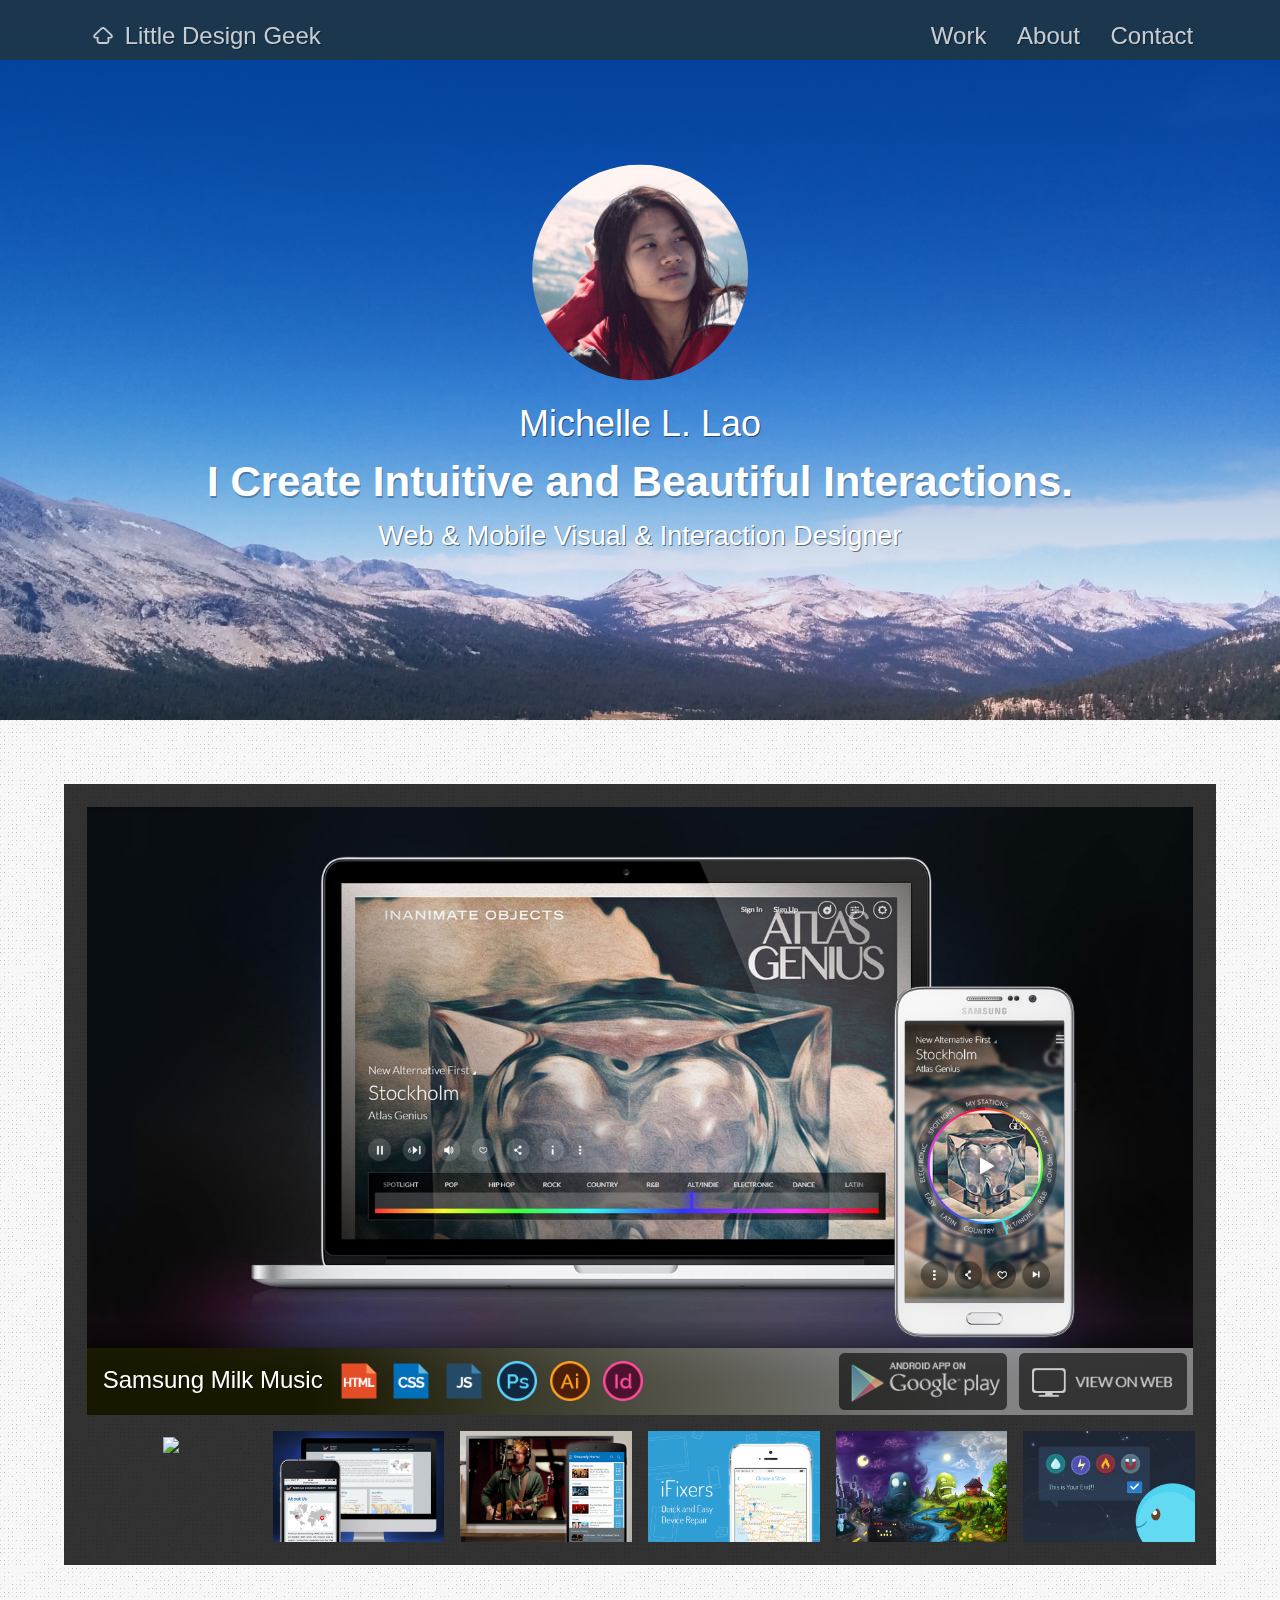
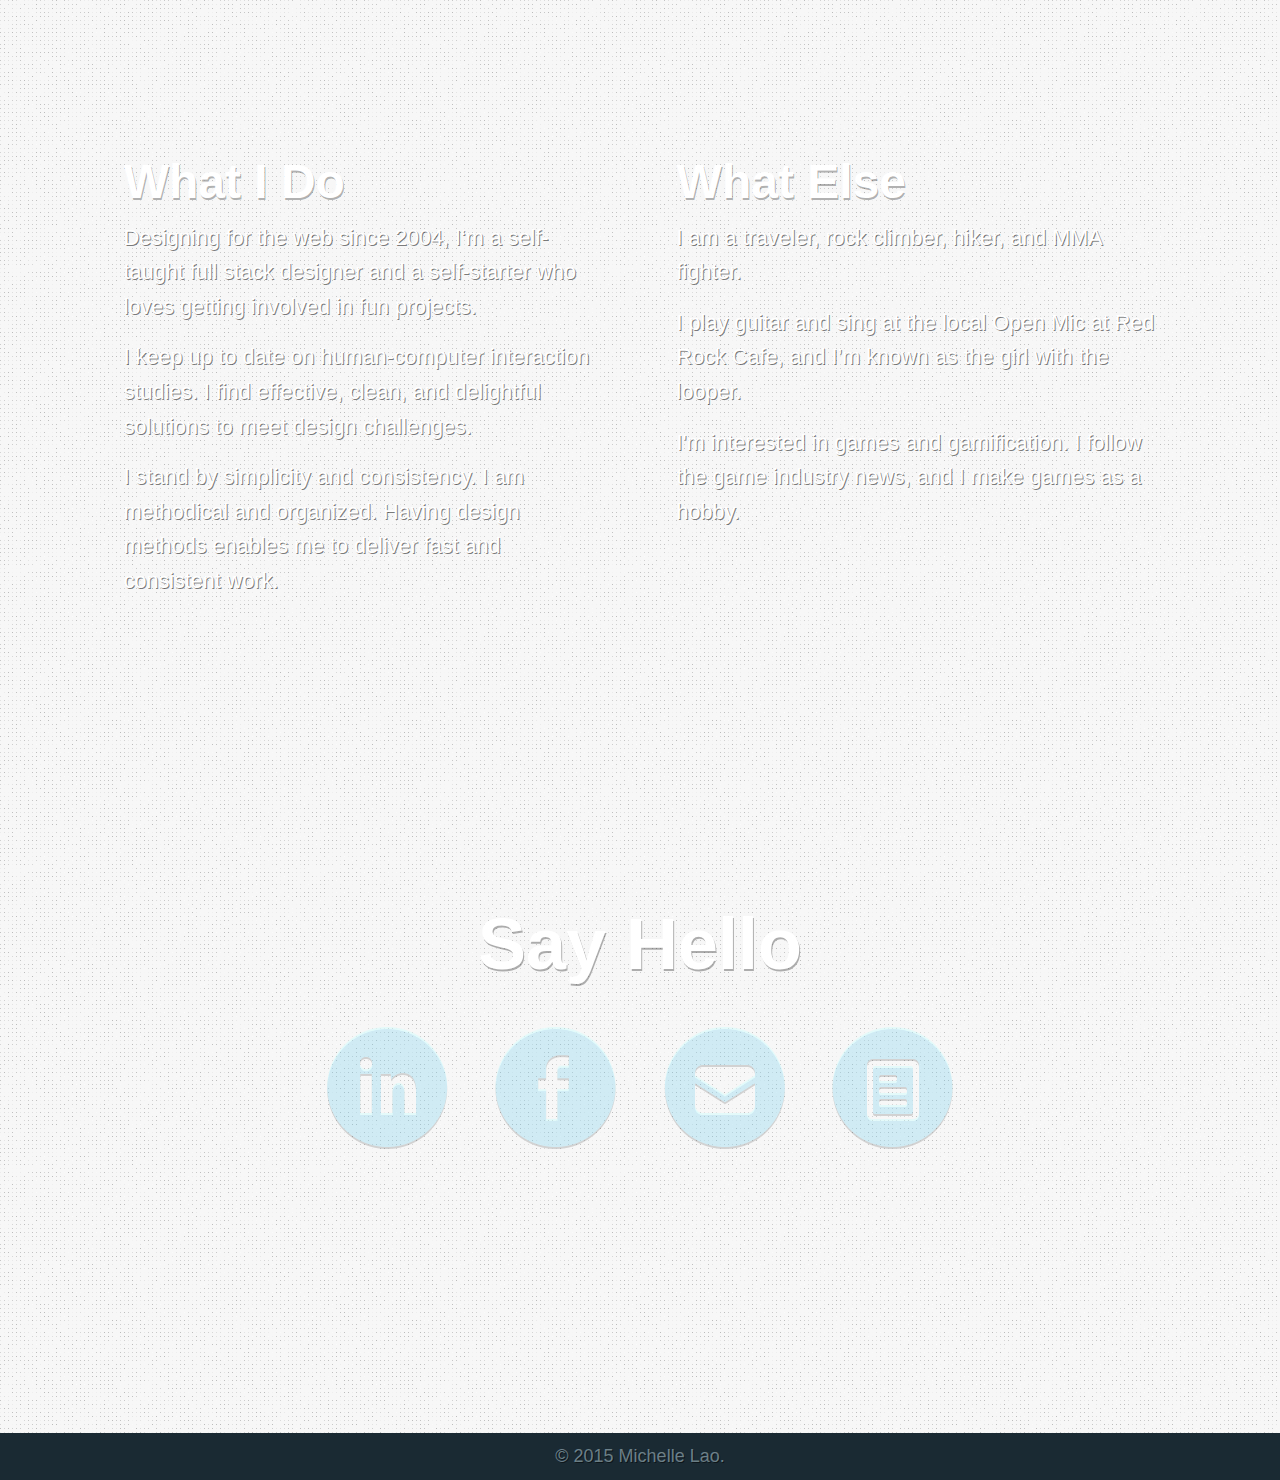
==== index.html @ 1f981786 "Upload local files" ====
<!DOCTYPE html>
<html lang="en">

<head>
	<meta charset="utf-8" />
	<meta name="viewport" content="width=device-width, initial-scale=1.0" />

	<link rel="shortcut icon" href="ml-fav.ico" type="image/x-icon" />
    <title>Little Design Geek - Michelle's Portfolio</title>

    <!-- Fonts -->
	<link href='http://fonts.googleapis.com/css?family=Oxygen:300,700' rel='stylesheet' type='text/css'>
	<link href='http://fonts.googleapis.com/css?family=Lobster+Two:400' rel='stylesheet' type='text/css'>

    <!-- Style Sheet  -->
	<link rel="stylesheet" href="css/foundation.css" type="text/css" />
	<link rel="stylesheet" href="css/textslide.css" type="text/css" />
	<link rel="stylesheet" href="css/responsiveslides.css" type="text/css" />
	<link rel="stylesheet" href="css/main.css" type="text/css" />


    <!-- JavaScript -->
	<script src="http://ajax.googleapis.com/ajax/libs/jquery/1.10.2/jquery.min.js"></script>
	<script type="text/javascript" src="js/script.js"></script>
	<script language="JavaScript" src="js/foundation.min.js" type="text/javascript"></script>
	<script src="js/responsiveslides.min.js"></script>
    <script>
        $(function() {
            $(".rslides").responsiveSlides({
            	manualControls: '#slideshow-pager',
            	speed: 300,
            	timeout: 4500,
            	nav: false,
            	pause: true,
            	pauseControls: true,
            });
        });
    </script>
</head>

<body>

<!-- Nav -->
<div id="nav" class="hide-for-small-only">
	<div class="wrapper">
		<div id="home">
			<a href="#cover"><img class="top" src="img/icons/top.png" />Little Design Geek</a>
		</div>
		<div id="anchors">
			<a href="#work">Work</a>
			<a href="#about">About</a>
			<a href="#contact">Contact</a>
		</div>
	</div>
</div>

<!-- Small Nav -->
<div id="small-nav" class="show-for-small-only">
	<a href="#cover"><img class="top show-for-small-only" style="display:none;" src="img/icons/top.png" /></a>
	<a href="#work">Work</a>
	<a href="#about">About</a>
	<a href="#contact">Contact</a>

</div>

<!-- Cover -->
<div id="cover" class="three-quarter-height small-12">
	<div class="center-content">
		<img id="profile" src="img/photo/profile.jpg" />
		<h3>Michelle L. Lao</h3>
		<!-- sliding Headline -->
		<section class="cd-intro">
			<h1 class="cd-headline slide">
				<span class="cd-words-wrapper">
					<b class="is-visible">I Create Intuitive and Beautiful Interactions.</b>
					<b>I Find Delightful Solution to Design Problems.</b>
					<b>I Design and Build Web & Mobile Interfaces.</b>
				</span>
			</h1>
		</section>
		<h5>Web & Mobile <span class="semi-bold">Visual & Interaction Designer</span></h5>
	</div>
</div>


<!-- Work -->
<div id="work" class="wrapper">
	<br class="show-for-small-only" />
	<br class="show-for-small-only" />
	<div id="slideshow">
		<ul class="rslides">
			<li>
	        	<img src="img/work/samsung-full.jpg" alt="Samsung Milk Music">
	        	<div class="caption">
			        	<h4>Samsung Milk Music</h4>
			        	<img class="skill" src="img/icons/html.png" />
			        	<img class="skill" src="img/icons/css.png" />
			        	<img class="skill" src="img/icons/js.png" />
			        	<img class="skill" src="img/icons/ps.png" />
			        	<img class="skill" src="img/icons/ai.png" />
			        	<img class="skill" src="img/icons/id.png" />
		        	<a class="hide-for-small-only" href="http://milk.samsung.com/" target="_blank"><img class="btn able" src="img/icons/btn-web.png" /></a>
		        	<a href="https://play.google.com/store/apps/details?id=com.samsung.mdl.radio&hl=en" target="_blank"><img class="btn able" src="img/icons/btn-gplay-avail.png" /></a>
	        	</div>
	        </li>
	        <li>
	        	<img src="img/work/abg-full.jpg" alt="American Business Group">
	        	<div class="caption">
		        	<h4>American Business Group</h4>
		        	<img class="skill" src="img/icons/html.png" />
		        	<img class="skill" src="img/icons/css.png" />
		        	<img class="skill" src="img/icons/js.png" />
		        	<img class="skill" src="img/icons/ps.png" />
		        	<a href="http://americanbg.com/" target="_blank"><img class="btn able" src="img/icons/btn-web.png" /></a>
	        	</div>
	        </li>
	        <li>
	        	<img src="img/work/streamly-full.jpg" alt="Streamly Android App">
	        	<div class="caption">
		        	<h4>Streamly Android App</h4>
		        	<img class="skill" src="img/icons/ps.png" />
		        	<img class="skill" src="img/icons/ai.png" />
		        	<img class="btn" src="img/icons/btn-gplay-coming.png" />
	        	</div>
	        </li>
	        <li>
	        	<img src="img/work/ifixers-full.jpg" alt="iFixers iOS App">
	        	<div class="caption">
		        	<h4>iFixers iOS App</h4>
		        	<img class="skill" src="img/icons/ps.png" />
		        	<img class="skill" src="img/icons/ai.png" />
		        	<img class="btn" src="img/icons/btn-appstore.png" />
	        	</div>
	        </li>
	        <li>
	        	<img src="img/work/landscape-full.jpg" alt="Landscape Painting">
	        	<div class="caption">
		        	<h4>Landscape Painting - Day and Night</h4>
		        	<img class="skill" src="img/icons/ps.png" />
	        	</div>
	        </li>
	        <li>
	        	<img src="img/work/planet-full.jpg" alt="Planet Wars">
	        	<div class="caption">
		        	<h4>Planet Wars</h4>
		        	<img class="skill" src="img/icons/ps.png" />
	        	</div>
	        </li>
	    </ul>

	    <ul id="slideshow-pager" class="small-block-grid-3 medium-block-grid-3 large-block-grid-6 medium-centered">
	    	<li><a href="#"><img class="tile" src="img/work/samsung.jpg"/></a></li>
	    	<li><a href="#"><img class="tile" src="img/work/abg.jpg"/></a></li>
	    	<li><a href="#"><img class="tile" src="img/work/streamly.jpg"/></a></li>
	    	<li><a href="#"><img class="tile" src="img/work/ifixers.jpg"/></a></li>
	    	<li><a href="#"><img class="tile" src="img/work/landscape.jpg"/></a></li>
	    	<li><a href="#"><img class="tile" src="img/work/planet.jpg"/></a></li>
	    </ul>
	    <div class="clearfix"></div>
	</div>
	<br>

</div>


<!-- About -->
<div id="about">
	<div class="wrapper">
		<br class="show-for-small-only" />
		<div class="medium-6 large-6 column">
			<h2>What I Do</h2>
			<p>Designing for the web since 2004, I‘m a self-taught full stack designer and a self-starter who loves getting involved in fun projects. 
			</p>
			<p>I keep up to date on human-computer interaction studies. I find effective, clean, and delightful solutions to meet design challenges.
			</p>
			<p>I stand by simplicity and consistency. I am methodical and organized. Having design methods enables me to deliver fast and consistent work.
			</p>
			<br />
		</div>
		<div class="medium-6 large-6 column">
			<h2>What Else</h2>
			<p>I am a traveler, rock climber, hiker, and MMA fighter.
			</p>
			<p>I play guitar and sing at the local Open Mic at Red Rock Cafe, and I’m known as the girl with the looper.
			</p>
			<p>I'm interested in games and gamification. I follow the game industry news, and I make games as a hobby.
			</p>
		</div>
	</div>
</div>


<!-- Contact -->
<div id="contact">
	<div id="contact-content" class="wrapper large-8 column large-centered">
		<h2>Say Hello</h2>
		<p id="myemail">michellellao.ai@gmail.com</p>
		<ul class="small-block-grid-4 medium-block-grid-4 large-block-grid-4">
			<li><a href="https://www.linkedin.com/in/michellellao" target="_blank"><img src="img/icons/btn-linkedin.png" /></a></li>
			<li><a href="https://www.facebook.com/mllao" target="_blank"><img src="img/icons/btn-facebook.png" /></a></li>
			<li><a id="email" href="#contact"><img src="img/icons/btn-email.png" /></a></li>
			<li><a href="MichelleLao_Resume.pdf" target="_blank"><img src="img/icons/btn-resume.png" /></a></li>
		</ul>	
	</div>
	<div class="clearfix"></div>
</div>

<!-- Copyright -->
<div id="copyright">
	<p>© 2015 Michelle Lao.</p>
</div>

<script src="js/textslide.js"></script>
<script src="js/flowtype.js"></script>

<script>
	$('body').flowtype({
		minimum   : 500,
		maximum   : 1600,
		minFont   : 14,
		maxFont   : 24,
		fontRatio : 45
	});
</script>

</body>
</html>
---- css/textslide.css ----
@charset "utf-8";
/* CSS Document */

.cd-words-wrapper {
  display: inline-block;
  position: relative;
  text-align: center;
}
.cd-words-wrapper b {
  display: inline-block;
  position: absolute;
  white-space: nowrap;
  left: 0;
  top: 0;
}
.cd-words-wrapper b.is-visible {
  position: relative;
}
.no-js .cd-words-wrapper b {
  opacity: 0;
}
.no-js .cd-words-wrapper b.is-visible {
  opacity: 1;
}

/* xslide  */
.cd-headline.slide span {
  display: inline-block;
  padding: .2em 0;
}
.cd-headline.slide .cd-words-wrapper {
  overflow: hidden;
  vertical-align: top;
}
.cd-headline.slide b {
  opacity: 0;
  top: .2em;
}
.cd-headline.slide b.is-visible {
  top: 0;
  opacity: 1;
  -webkit-animation: slide-in 0.4s;
  -moz-animation: slide-in 0.4s;
  animation: slide-in 0.4s;
}
.cd-headline.slide b.is-hidden {
  -webkit-animation: slide-out 0.4s;
  -moz-animation: slide-out 0.4s;
  animation: slide-out 0.4s;
  text-align: center;
}

@-webkit-keyframes slide-in {
  0% {
    opacity: 0;
    -webkit-transform: translateY(-100%);
  }
  60% {
    opacity: 1;
    -webkit-transform: translateY(20%);
  }
  100% {
    opacity: 1;
    -webkit-transform: translateY(0);
  }
}
@-moz-keyframes slide-in {
  0% {
    opacity: 0;
    -moz-transform: translateY(-100%);
  }
  60% {
    opacity: 1;
    -moz-transform: translateY(20%);
  }
  100% {
    opacity: 1;
    -moz-transform: translateY(0);
  }
}
@keyframes slide-in {
  0% {
    opacity: 0;
    -webkit-transform: translateY(-100%);
    -moz-transform: translateY(-100%);
    -ms-transform: translateY(-100%);
    -o-transform: translateY(-100%);
    transform: translateY(-100%);
  }
  60% {
    opacity: 1;
    -webkit-transform: translateY(20%);
    -moz-transform: translateY(20%);
    -ms-transform: translateY(20%);
    -o-transform: translateY(20%);
    transform: translateY(20%);
  }
  100% {
    opacity: 1;
    -webkit-transform: translateY(0);
    -moz-transform: translateY(0);
    -ms-transform: translateY(0);
    -o-transform: translateY(0);
    transform: translateY(0);
  }
}
@-webkit-keyframes slide-out {
  0% {
    opacity: 1;
    -webkit-transform: translateY(0);
  }
  60% {
    opacity: 0;
    -webkit-transform: translateY(120%);
  }
  100% {
    opacity: 0;
    -webkit-transform: translateY(100%);
  }
}
@-moz-keyframes slide-out {
  0% {
    opacity: 1;
    -moz-transform: translateY(0);
  }
  60% {
    opacity: 0;
    -moz-transform: translateY(120%);
  }
  100% {
    opacity: 0;
    -moz-transform: translateY(100%);
  }
}
@keyframes slide-out {
  0% {
    opacity: 1;
    -webkit-transform: translateY(0);
    -moz-transform: translateY(0);
    -ms-transform: translateY(0);
    -o-transform: translateY(0);
    transform: translateY(0);
  }
  60% {
    opacity: 0;
    -webkit-transform: translateY(120%);
    -moz-transform: translateY(120%);
    -ms-transform: translateY(120%);
    -o-transform: translateY(120%);
    transform: translateY(120%);
  }
  100% {
    opacity: 0;
    -webkit-transform: translateY(100%);
    -moz-transform: translateY(100%);
    -ms-transform: translateY(100%);
    -o-transform: translateY(100%);
    transform: translateY(100%);
  }
}
---- css/responsiveslides.css ----
/* Slideshow Responsive*/
.rslides {
	position: relative;
	list-style: none;
	overflow: hidden;
	width: 100%;
	padding: 0;
	margin: 0;
}

.rslides li {
	-webkit-backface-visibility: hidden;
	position: absolute;
	display: none;
	width: 100%;
	left: 0;
	top: 0;
}

.rslides li:first-child {
	position: relative;
	display: block;
	float: left;
}

.rslides img {
	display: block;
	height: auto;
	float: left;
	width: 100%;
	border: 0;
}

/* Page Specifics */
#slideshow {
	width: 100%;
	background-color: rgba(0, 0, 0, 0.8);
	padding: 2%;
}

.caption {
	position: absolute;
	display: block;
	z-index: 2;
	background: linear-gradient(to right, rgba(30, 30, 0, 0.8) 20%, rgba(200, 200, 200, 0.65) 80%);
	bottom: 0;
	margin: 0;
	line-height: 1.5em;
	color: #fff;
	width: 100%;
	max-height: 5em;
	text-align: left;
}

.caption h4 {
	text-align: left;
	float: left;
	position: relative;
	padding: 0.65em;
	padding-right: 0.4em;
}

.caption img.skill {
	position: relative;
	display: inline;
	max-width: 3em;
	float: left;
	padding: 0.8em 0.25em;
	margin: 0 0.15em;
}

.caption img.btn {
	position: relative;
	display: inline;
	max-width: 180px;
	float: right;
	margin: 0;
	padding: 0.35em;
	opacity: 0.6;
	transition: all 0.3s ease 0.02s;
	-webkit-backface-visibility:hidden;
}

.caption img.able:hover {
	opacity: 1;
}


#slideshow-pager .rslides_here a img {
  	box-shadow: 0 0 0.25em 0.1em rgba(255, 255, 255, 0.5);
  	-ms-transform: scale(1.05,1.05); /* IE 9 */
    -webkit-transform: scale(1.05,1.05); /* Safari */
    transform: scale(1.05,1.05);
  	opacity: 1;
}

#slideshow-pager img {
    opacity: 1;
}

#slideshow-pager li { padding: 1em 0.5em 0; }




/* Small & Medium Screen */
@media only screen and (max-width: 64em) {
	.caption {
		position: relative;
		display: inline-block;
		z-index: 2;
		background: linear-gradient(to right, rgba(60, 60, 60, 1) 20%, rgba(200, 200, 200, 1) 80%);
		top: 0;
		margin: 0;
		line-height: 1.5em;
		color: #fff;
		width: 100%;
		text-align: center;
		height: 5em;
	}


	.caption h4 {
		position: relative;
		padding: 0.65em 0 0.35em;
		padding-right: 0.4em;
		font-size: 1em;
		float: none;
		text-align: center;
	}

	.caption img.skill {
		position: relative;
		display: inline-block;
		max-width: 1.75em;
		padding: 0.05em;
		margin: 0 0.1em 0.1em;
		float: none;
	}

	.caption img.btn {
		max-width: 90px;
		display: inline-block;
		float: left;
		margin: 0;
		padding: 0.1em;
		opacity: 0.6;
		float: none;
	}
}
---- css/main.css ----
@charset "utf-8";
/* CSS Document */

* {
	margin: 0;
}

/* Page Elements */
body, div {
	font-family: 'Raleway', sans-serif;
	font-weight: 300;
	font-style: normal;
	position: relative;
	margin: 0;
	padding: 0;
}

body { /*content including background */
	background:#f7f7f7 url('../img/bg-noise.png');
	width: 100%;
	text-align: center;
}

.wrapper {
	max-width: 62.5em;
	overflow: hidden;
	padding: 0 5%;
	margin: 0 auto;
	text-align: center;
}


/* Text Styles*/
h1, h2, h3, h4, h5, h6 {
	font-family: 'Raleway', sans-serif;
	text-shadow: 1px 1px 0 rgba(0, 0, 0, 0.5);
	margin: 0;
	text-align: center;
}

h1 { /* Headline */
	font-size: 1.75em;
	text-shadow: 1px 2px 0 rgba(0, 0, 0, 0.3);
	font-weight: 700;
	line-height: initial;
}

h2 { /* Title */
	font-size: 2em;
	text-shadow: 1px 2px 0 rgba(0, 0, 0, 0.3);
	font-weight: 700;
	padding: 0 0.45em;
}

h3 { /* Name Title */
	font-size: 1.5em;
	font-weight: 200;
	padding: 0.5em 0 0;
}

h4 { /* Project Title */
	font-size: 1.5em;
	font-weight: 500;
}

h5 { /* Thin Title */
	font-size: 1.125em;
	font-weight: 300;
	padding: 0.125em 0 0;
}


p {
	font-size: 0.9em;
	text-shadow: 1px 1px 0 rgba(0, 0, 0, 0.5);
	text-align: left;
	padding: 0.25em 1em 0;
	margin: 0 0 0.5em;
}

.semi-bold {
	font-weight: 500;
}


/* Layouts */
.center-content {
	position: absolute;
  	top: 50%;
  	left: 50%;
  	transform: translate(-50%, -50%);
}


/* Page Sections */
#nav, #small-nav {
	background-color:rgba(32,53,64,0.85);
	position: fixed;
	top: 0;
	z-index: 10;
	width: 100%;
	padding: 0.75em 0.5em 0.25em;
}

#nav #home {
	float: left;
}

#nav img.top {
	position: relative;
	top: -0.1em;
	width: 12%;
	padding-right: 0.5em;
}

#nav #anchors {
	float: right;
}

#nav a, #small-nav a {
	color: #ffffff;
	opacity: 0.75;
	padding: 0.5em;
	font-weight: 500;
	text-shadow: 1px 1px 0 rgba(0, 0, 0, 0.5);
	transition: all 0.3s ease 0.1s;
}

#nav a:hover, #small-nav a:hover {
	opacity: 1;
}

#small-nav {
	text-align: center;
}

#small-nav img.top {
	position: relative;
	top: -0.1em;
	width: 1.75em;
	padding-right: 0.5em;
}


#cover {
	width: 100%;
	height: 80%;
	background:
		linear-gradient(to bottom, rgba(0, 64, 153, 1) 0%, rgba(0, 64, 153, 0) 75%), 
		url('../img/photo/cover.jpg') center center no-repeat;
	background-attachment: fixed;
	background-size: cover;
}

img#profile {
	width: 25%;
	border-radius: 50%;
}



#work{
	min-height: 100%;
	padding: 5% 5% 0;
}


#about {
	width: 100%;
	min-height: 90%;
	background:
		linear-gradient(to bottom, rgba(0, 69, 166, 0.75) 25%, rgba(0, 172, 229, 0.5) 60%, rgba(242, 232, 182, 0.3) 90%, rgba(242, 232, 182, 0) 100%), 
		url('../img/photo/about.jpg') center center no-repeat;
	background-attachment: fixed;
	background-size: cover;
	padding: 10% 2% 5%;
  }

#about h2 {text-align: left;}

#contact {
	min-height: 67%;
	padding: 5%;
	background: 
		url('../img/bg-noise.png'),
		linear-gradient(to bottom, rgba(16, 48, 64, 1) 40%, rgba(32, 104, 128, 0.5) 80%, rgba(32, 104, 128, 0.5) 85%, rgba(16, 48, 64, 0.75) 100%), 
		url('../img/photo/contact-bg.jpg') center center no-repeat;
	background-attachment: fixed;
	/*background: linear-gradient(to bottom, rgba(32, 40, 47, 0.5) 10%, rgba(42, 74, 90, 0.5) 90%), url('../img/photo/bg-contact.jpg'); */
	color: #ffffff;
	text-align: center;
}

#contact-content {z-index: 10;}

#contact h2 {font-size: 300%;}

#contact img {
	padding: 20% 5%;
	opacity: 0.6;
	transition: all 0.3s ease 0s;
	-webkit-backface-visibility:hidden;
}

#contact img:hover {
	opacity: 1;
}

#contact p#myemail {
	text-align: center;
	color: #c3dde5;
	margin: 0 0 0.5em;
	display: none;
}

#copyright {
	background-color: #1a2a33;
	color: rgba(195, 221, 229, 0.5);
}

#copyright > p {
	margin: 0;
	padding: 0.5em;
	text-align: center;
	font-size: 75%;
}



/* Medium screen */
@media only screen and (max-width: 64em) {
	p {font-size: 1em;}
	img#profile {width: 35%;}
	#contact {min-height: 40%;}
}


/* Small screen */
@media only screen and (max-width: 40em) { 
	html {font-size: 90%;}
	img#profile {width: 50%;}
	h1 {font-size: 110%;}
	#cover {height: 100%;}
	#about > .wrapper {padding: 0;}
}
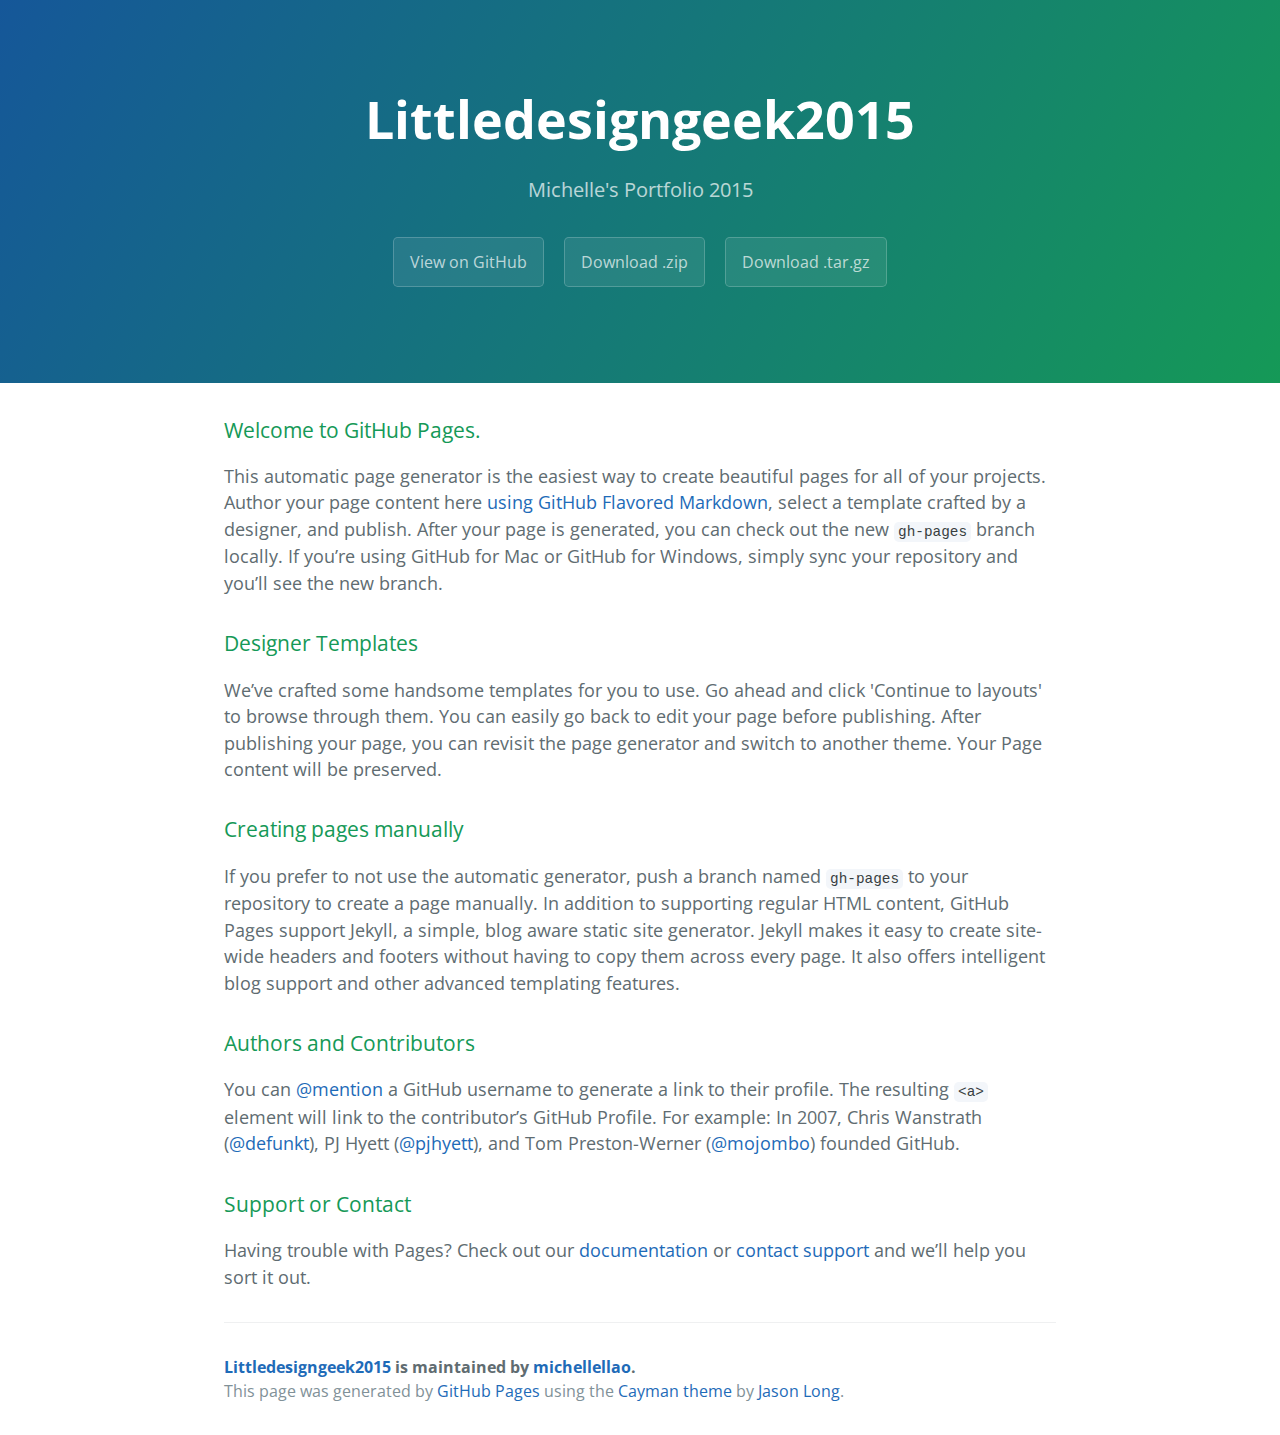
==== commit d8b225dc: "Create gh-pages branch via GitHub" ====
--- a/index.html
+++ b/index.html
@@ -1,227 +1,57 @@
 <!DOCTYPE html>
-<html lang="en">
+<html lang="en-us">
+  <head>
+    <meta charset="UTF-8">
+    <title>Littledesigngeek2015 by michellellao</title>
+    <meta name="viewport" content="width=device-width, initial-scale=1">
+    <link rel="stylesheet" type="text/css" href="stylesheets/normalize.css" media="screen">
+    <link href='https://fonts.googleapis.com/css?family=Open+Sans:400,700' rel='stylesheet' type='text/css'>
+    <link rel="stylesheet" type="text/css" href="stylesheets/stylesheet.css" media="screen">
+    <link rel="stylesheet" type="text/css" href="stylesheets/github-light.css" media="screen">
+  </head>
+  <body>
+    <section class="page-header">
+      <h1 class="project-name">Littledesigngeek2015</h1>
+      <h2 class="project-tagline">Michelle&#39;s Portfolio 2015</h2>
+      <a href="https://github.com/michellellao/littledesigngeek2015" class="btn">View on GitHub</a>
+      <a href="https://github.com/michellellao/littledesigngeek2015/zipball/master" class="btn">Download .zip</a>
+      <a href="https://github.com/michellellao/littledesigngeek2015/tarball/master" class="btn">Download .tar.gz</a>
+    </section>
 
-<head>
-	<meta charset="utf-8" />
-	<meta name="viewport" content="width=device-width, initial-scale=1.0" />
+    <section class="main-content">
+      <h3>
+<a id="welcome-to-github-pages" class="anchor" href="#welcome-to-github-pages" aria-hidden="true"><span class="octicon octicon-link"></span></a>Welcome to GitHub Pages.</h3>
 
-	<link rel="shortcut icon" href="ml-fav.ico" type="image/x-icon" />
-    <title>Little Design Geek - Michelle's Portfolio</title>
+<p>This automatic page generator is the easiest way to create beautiful pages for all of your projects. Author your page content here <a href="https://guides.github.com/features/mastering-markdown/">using GitHub Flavored Markdown</a>, select a template crafted by a designer, and publish. After your page is generated, you can check out the new <code>gh-pages</code> branch locally. If you’re using GitHub for Mac or GitHub for Windows, simply sync your repository and you’ll see the new branch.</p>
 
-    <!-- Fonts -->
-	<link href='http://fonts.googleapis.com/css?family=Oxygen:300,700' rel='stylesheet' type='text/css'>
-	<link href='http://fonts.googleapis.com/css?family=Lobster+Two:400' rel='stylesheet' type='text/css'>
+<h3>
+<a id="designer-templates" class="anchor" href="#designer-templates" aria-hidden="true"><span class="octicon octicon-link"></span></a>Designer Templates</h3>
 
-    <!-- Style Sheet  -->
-	<link rel="stylesheet" href="css/foundation.css" type="text/css" />
-	<link rel="stylesheet" href="css/textslide.css" type="text/css" />
-	<link rel="stylesheet" href="css/responsiveslides.css" type="text/css" />
-	<link rel="stylesheet" href="css/main.css" type="text/css" />
+<p>We’ve crafted some handsome templates for you to use. Go ahead and click 'Continue to layouts' to browse through them. You can easily go back to edit your page before publishing. After publishing your page, you can revisit the page generator and switch to another theme. Your Page content will be preserved.</p>
 
+<h3>
+<a id="creating-pages-manually" class="anchor" href="#creating-pages-manually" aria-hidden="true"><span class="octicon octicon-link"></span></a>Creating pages manually</h3>
 
-    <!-- JavaScript -->
-	<script src="http://ajax.googleapis.com/ajax/libs/jquery/1.10.2/jquery.min.js"></script>
-	<script type="text/javascript" src="js/script.js"></script>
-	<script language="JavaScript" src="js/foundation.min.js" type="text/javascript"></script>
-	<script src="js/responsiveslides.min.js"></script>
-    <script>
-        $(function() {
-            $(".rslides").responsiveSlides({
-            	manualControls: '#slideshow-pager',
-            	speed: 300,
-            	timeout: 4500,
-            	nav: false,
-            	pause: true,
-            	pauseControls: true,
-            });
-        });
-    </script>
-</head>
+<p>If you prefer to not use the automatic generator, push a branch named <code>gh-pages</code> to your repository to create a page manually. In addition to supporting regular HTML content, GitHub Pages support Jekyll, a simple, blog aware static site generator. Jekyll makes it easy to create site-wide headers and footers without having to copy them across every page. It also offers intelligent blog support and other advanced templating features.</p>
 
-<body>
+<h3>
+<a id="authors-and-contributors" class="anchor" href="#authors-and-contributors" aria-hidden="true"><span class="octicon octicon-link"></span></a>Authors and Contributors</h3>
 
-<!-- Nav -->
-<div id="nav" class="hide-for-small-only">
-	<div class="wrapper">
-		<div id="home">
-			<a href="#cover"><img class="top" src="img/icons/top.png" />Little Design Geek</a>
-		</div>
-		<div id="anchors">
-			<a href="#work">Work</a>
-			<a href="#about">About</a>
-			<a href="#contact">Contact</a>
-		</div>
-	</div>
-</div>
+<p>You can <a href="https://github.com/blog/821" class="user-mention">@mention</a> a GitHub username to generate a link to their profile. The resulting <code>&lt;a&gt;</code> element will link to the contributor’s GitHub Profile. For example: In 2007, Chris Wanstrath (<a href="https://github.com/defunkt" class="user-mention">@defunkt</a>), PJ Hyett (<a href="https://github.com/pjhyett" class="user-mention">@pjhyett</a>), and Tom Preston-Werner (<a href="https://github.com/mojombo" class="user-mention">@mojombo</a>) founded GitHub.</p>
 
-<!-- Small Nav -->
-<div id="small-nav" class="show-for-small-only">
-	<a href="#cover"><img class="top show-for-small-only" style="display:none;" src="img/icons/top.png" /></a>
-	<a href="#work">Work</a>
-	<a href="#about">About</a>
-	<a href="#contact">Contact</a>
+<h3>
+<a id="support-or-contact" class="anchor" href="#support-or-contact" aria-hidden="true"><span class="octicon octicon-link"></span></a>Support or Contact</h3>
 
-</div>
+<p>Having trouble with Pages? Check out our <a href="https://help.github.com/pages">documentation</a> or <a href="https://github.com/contact">contact support</a> and we’ll help you sort it out.</p>
 
-<!-- Cover -->
-<div id="cover" class="three-quarter-height small-12">
-	<div class="center-content">
-		<img id="profile" src="img/photo/profile.jpg" />
-		<h3>Michelle L. Lao</h3>
-		<!-- sliding Headline -->
-		<section class="cd-intro">
-			<h1 class="cd-headline slide">
-				<span class="cd-words-wrapper">
-					<b class="is-visible">I Create Intuitive and Beautiful Interactions.</b>
-					<b>I Find Delightful Solution to Design Problems.</b>
-					<b>I Design and Build Web & Mobile Interfaces.</b>
-				</span>
-			</h1>
-		</section>
-		<h5>Web & Mobile <span class="semi-bold">Visual & Interaction Designer</span></h5>
-	</div>
-</div>
+      <footer class="site-footer">
+        <span class="site-footer-owner"><a href="https://github.com/michellellao/littledesigngeek2015">Littledesigngeek2015</a> is maintained by <a href="https://github.com/michellellao">michellellao</a>.</span>
 
+        <span class="site-footer-credits">This page was generated by <a href="https://pages.github.com">GitHub Pages</a> using the <a href="https://github.com/jasonlong/cayman-theme">Cayman theme</a> by <a href="https://twitter.com/jasonlong">Jason Long</a>.</span>
+      </footer>
 
-<!-- Work -->
-<div id="work" class="wrapper">
-	<br class="show-for-small-only" />
-	<br class="show-for-small-only" />
-	<div id="slideshow">
-		<ul class="rslides">
-			<li>
-	        	<img src="img/work/samsung-full.jpg" alt="Samsung Milk Music">
-	        	<div class="caption">
-			        	<h4>Samsung Milk Music</h4>
-			        	<img class="skill" src="img/icons/html.png" />
-			        	<img class="skill" src="img/icons/css.png" />
-			        	<img class="skill" src="img/icons/js.png" />
-			        	<img class="skill" src="img/icons/ps.png" />
-			        	<img class="skill" src="img/icons/ai.png" />
-			        	<img class="skill" src="img/icons/id.png" />
-		        	<a class="hide-for-small-only" href="http://milk.samsung.com/" target="_blank"><img class="btn able" src="img/icons/btn-web.png" /></a>
-		        	<a href="https://play.google.com/store/apps/details?id=com.samsung.mdl.radio&hl=en" target="_blank"><img class="btn able" src="img/icons/btn-gplay-avail.png" /></a>
-	        	</div>
-	        </li>
-	        <li>
-	        	<img src="img/work/abg-full.jpg" alt="American Business Group">
-	        	<div class="caption">
-		        	<h4>American Business Group</h4>
-		        	<img class="skill" src="img/icons/html.png" />
-		        	<img class="skill" src="img/icons/css.png" />
-		        	<img class="skill" src="img/icons/js.png" />
-		        	<img class="skill" src="img/icons/ps.png" />
-		        	<a href="http://americanbg.com/" target="_blank"><img class="btn able" src="img/icons/btn-web.png" /></a>
-	        	</div>
-	        </li>
-	        <li>
-	        	<img src="img/work/streamly-full.jpg" alt="Streamly Android App">
-	        	<div class="caption">
-		        	<h4>Streamly Android App</h4>
-		        	<img class="skill" src="img/icons/ps.png" />
-		        	<img class="skill" src="img/icons/ai.png" />
-		        	<img class="btn" src="img/icons/btn-gplay-coming.png" />
-	        	</div>
-	        </li>
-	        <li>
-	        	<img src="img/work/ifixers-full.jpg" alt="iFixers iOS App">
-	        	<div class="caption">
-		        	<h4>iFixers iOS App</h4>
-		        	<img class="skill" src="img/icons/ps.png" />
-		        	<img class="skill" src="img/icons/ai.png" />
-		        	<img class="btn" src="img/icons/btn-appstore.png" />
-	        	</div>
-	        </li>
-	        <li>
-	        	<img src="img/work/landscape-full.jpg" alt="Landscape Painting">
-	        	<div class="caption">
-		        	<h4>Landscape Painting - Day and Night</h4>
-		        	<img class="skill" src="img/icons/ps.png" />
-	        	</div>
-	        </li>
-	        <li>
-	        	<img src="img/work/planet-full.jpg" alt="Planet Wars">
-	        	<div class="caption">
-		        	<h4>Planet Wars</h4>
-		        	<img class="skill" src="img/icons/ps.png" />
-	        	</div>
-	        </li>
-	    </ul>
+    </section>
 
-	    <ul id="slideshow-pager" class="small-block-grid-3 medium-block-grid-3 large-block-grid-6 medium-centered">
-	    	<li><a href="#"><img class="tile" src="img/work/samsung.jpg"/></a></li>
-	    	<li><a href="#"><img class="tile" src="img/work/abg.jpg"/></a></li>
-	    	<li><a href="#"><img class="tile" src="img/work/streamly.jpg"/></a></li>
-	    	<li><a href="#"><img class="tile" src="img/work/ifixers.jpg"/></a></li>
-	    	<li><a href="#"><img class="tile" src="img/work/landscape.jpg"/></a></li>
-	    	<li><a href="#"><img class="tile" src="img/work/planet.jpg"/></a></li>
-	    </ul>
-	    <div class="clearfix"></div>
-	</div>
-	<br>
-
-</div>
-
-
-<!-- About -->
-<div id="about">
-	<div class="wrapper">
-		<br class="show-for-small-only" />
-		<div class="medium-6 large-6 column">
-			<h2>What I Do</h2>
-			<p>Designing for the web since 2004, I‘m a self-taught full stack designer and a self-starter who loves getting involved in fun projects. 
-			</p>
-			<p>I keep up to date on human-computer interaction studies. I find effective, clean, and delightful solutions to meet design challenges.
-			</p>
-			<p>I stand by simplicity and consistency. I am methodical and organized. Having design methods enables me to deliver fast and consistent work.
-			</p>
-			<br />
-		</div>
-		<div class="medium-6 large-6 column">
-			<h2>What Else</h2>
-			<p>I am a traveler, rock climber, hiker, and MMA fighter.
-			</p>
-			<p>I play guitar and sing at the local Open Mic at Red Rock Cafe, and I’m known as the girl with the looper.
-			</p>
-			<p>I'm interested in games and gamification. I follow the game industry news, and I make games as a hobby.
-			</p>
-		</div>
-	</div>
-</div>
-
-
-<!-- Contact -->
-<div id="contact">
-	<div id="contact-content" class="wrapper large-8 column large-centered">
-		<h2>Say Hello</h2>
-		<p id="myemail">michellellao.ai@gmail.com</p>
-		<ul class="small-block-grid-4 medium-block-grid-4 large-block-grid-4">
-			<li><a href="https://www.linkedin.com/in/michellellao" target="_blank"><img src="img/icons/btn-linkedin.png" /></a></li>
-			<li><a href="https://www.facebook.com/mllao" target="_blank"><img src="img/icons/btn-facebook.png" /></a></li>
-			<li><a id="email" href="#contact"><img src="img/icons/btn-email.png" /></a></li>
-			<li><a href="MichelleLao_Resume.pdf" target="_blank"><img src="img/icons/btn-resume.png" /></a></li>
-		</ul>	
-	</div>
-	<div class="clearfix"></div>
-</div>
-
-<!-- Copyright -->
-<div id="copyright">
-	<p>© 2015 Michelle Lao.</p>
-</div>
-
-<script src="js/textslide.js"></script>
-<script src="js/flowtype.js"></script>
-
-<script>
-	$('body').flowtype({
-		minimum   : 500,
-		maximum   : 1600,
-		minFont   : 14,
-		maxFont   : 24,
-		fontRatio : 45
-	});
-</script>
-
-</body>
+  
+  </body>
 </html>
--- a/stylesheets/stylesheet.css
+++ b/stylesheets/stylesheet.css
@@ -0,0 +1,245 @@
+* {
+  box-sizing: border-box; }
+
+body {
+  padding: 0;
+  margin: 0;
+  font-family: "Open Sans", "Helvetica Neue", Helvetica, Arial, sans-serif;
+  font-size: 16px;
+  line-height: 1.5;
+  color: #606c71; }
+
+a {
+  color: #1e6bb8;
+  text-decoration: none; }
+  a:hover {
+    text-decoration: underline; }
+
+.btn {
+  display: inline-block;
+  margin-bottom: 1rem;
+  color: rgba(255, 255, 255, 0.7);
+  background-color: rgba(255, 255, 255, 0.08);
+  border-color: rgba(255, 255, 255, 0.2);
+  border-style: solid;
+  border-width: 1px;
+  border-radius: 0.3rem;
+  transition: color 0.2s, background-color 0.2s, border-color 0.2s; }
+  .btn + .btn {
+    margin-left: 1rem; }
+
+.btn:hover {
+  color: rgba(255, 255, 255, 0.8);
+  text-decoration: none;
+  background-color: rgba(255, 255, 255, 0.2);
+  border-color: rgba(255, 255, 255, 0.3); }
+
+@media screen and (min-width: 64em) {
+  .btn {
+    padding: 0.75rem 1rem; } }
+
+@media screen and (min-width: 42em) and (max-width: 64em) {
+  .btn {
+    padding: 0.6rem 0.9rem;
+    font-size: 0.9rem; } }
+
+@media screen and (max-width: 42em) {
+  .btn {
+    display: block;
+    width: 100%;
+    padding: 0.75rem;
+    font-size: 0.9rem; }
+    .btn + .btn {
+      margin-top: 1rem;
+      margin-left: 0; } }
+
+.page-header {
+  color: #fff;
+  text-align: center;
+  background-color: #159957;
+  background-image: linear-gradient(120deg, #155799, #159957); }
+
+@media screen and (min-width: 64em) {
+  .page-header {
+    padding: 5rem 6rem; } }
+
+@media screen and (min-width: 42em) and (max-width: 64em) {
+  .page-header {
+    padding: 3rem 4rem; } }
+
+@media screen and (max-width: 42em) {
+  .page-header {
+    padding: 2rem 1rem; } }
+
+.project-name {
+  margin-top: 0;
+  margin-bottom: 0.1rem; }
+
+@media screen and (min-width: 64em) {
+  .project-name {
+    font-size: 3.25rem; } }
+
+@media screen and (min-width: 42em) and (max-width: 64em) {
+  .project-name {
+    font-size: 2.25rem; } }
+
+@media screen and (max-width: 42em) {
+  .project-name {
+    font-size: 1.75rem; } }
+
+.project-tagline {
+  margin-bottom: 2rem;
+  font-weight: normal;
+  opacity: 0.7; }
+
+@media screen and (min-width: 64em) {
+  .project-tagline {
+    font-size: 1.25rem; } }
+
+@media screen and (min-width: 42em) and (max-width: 64em) {
+  .project-tagline {
+    font-size: 1.15rem; } }
+
+@media screen and (max-width: 42em) {
+  .project-tagline {
+    font-size: 1rem; } }
+
+.main-content :first-child {
+  margin-top: 0; }
+.main-content img {
+  max-width: 100%; }
+.main-content h1, .main-content h2, .main-content h3, .main-content h4, .main-content h5, .main-content h6 {
+  margin-top: 2rem;
+  margin-bottom: 1rem;
+  font-weight: normal;
+  color: #159957; }
+.main-content p {
+  margin-bottom: 1em; }
+.main-content code {
+  padding: 2px 4px;
+  font-family: Consolas, "Liberation Mono", Menlo, Courier, monospace;
+  font-size: 0.9rem;
+  color: #383e41;
+  background-color: #f3f6fa;
+  border-radius: 0.3rem; }
+.main-content pre {
+  padding: 0.8rem;
+  margin-top: 0;
+  margin-bottom: 1rem;
+  font: 1rem Consolas, "Liberation Mono", Menlo, Courier, monospace;
+  color: #567482;
+  word-wrap: normal;
+  background-color: #f3f6fa;
+  border: solid 1px #dce6f0;
+  border-radius: 0.3rem; }
+  .main-content pre > code {
+    padding: 0;
+    margin: 0;
+    font-size: 0.9rem;
+    color: #567482;
+    word-break: normal;
+    white-space: pre;
+    background: transparent;
+    border: 0; }
+.main-content .highlight {
+  margin-bottom: 1rem; }
+  .main-content .highlight pre {
+    margin-bottom: 0;
+    word-break: normal; }
+.main-content .highlight pre, .main-content pre {
+  padding: 0.8rem;
+  overflow: auto;
+  font-size: 0.9rem;
+  line-height: 1.45;
+  border-radius: 0.3rem; }
+.main-content pre code, .main-content pre tt {
+  display: inline;
+  max-width: initial;
+  padding: 0;
+  margin: 0;
+  overflow: initial;
+  line-height: inherit;
+  word-wrap: normal;
+  background-color: transparent;
+  border: 0; }
+  .main-content pre code:before, .main-content pre code:after, .main-content pre tt:before, .main-content pre tt:after {
+    content: normal; }
+.main-content ul, .main-content ol {
+  margin-top: 0; }
+.main-content blockquote {
+  padding: 0 1rem;
+  margin-left: 0;
+  color: #819198;
+  border-left: 0.3rem solid #dce6f0; }
+  .main-content blockquote > :first-child {
+    margin-top: 0; }
+  .main-content blockquote > :last-child {
+    margin-bottom: 0; }
+.main-content table {
+  display: block;
+  width: 100%;
+  overflow: auto;
+  word-break: normal;
+  word-break: keep-all; }
+  .main-content table th {
+    font-weight: bold; }
+  .main-content table th, .main-content table td {
+    padding: 0.5rem 1rem;
+    border: 1px solid #e9ebec; }
+.main-content dl {
+  padding: 0; }
+  .main-content dl dt {
+    padding: 0;
+    margin-top: 1rem;
+    font-size: 1rem;
+    font-weight: bold; }
+  .main-content dl dd {
+    padding: 0;
+    margin-bottom: 1rem; }
+.main-content hr {
+  height: 2px;
+  padding: 0;
+  margin: 1rem 0;
+  background-color: #eff0f1;
+  border: 0; }
+
+@media screen and (min-width: 64em) {
+  .main-content {
+    max-width: 64rem;
+    padding: 2rem 6rem;
+    margin: 0 auto;
+    font-size: 1.1rem; } }
+
+@media screen and (min-width: 42em) and (max-width: 64em) {
+  .main-content {
+    padding: 2rem 4rem;
+    font-size: 1.1rem; } }
+
+@media screen and (max-width: 42em) {
+  .main-content {
+    padding: 2rem 1rem;
+    font-size: 1rem; } }
+
+.site-footer {
+  padding-top: 2rem;
+  margin-top: 2rem;
+  border-top: solid 1px #eff0f1; }
+
+.site-footer-owner {
+  display: block;
+  font-weight: bold; }
+
+.site-footer-credits {
+  color: #819198; }
+
+@media screen and (min-width: 64em) {
+  .site-footer {
+    font-size: 1rem; } }
+
+@media screen and (min-width: 42em) and (max-width: 64em) {
+  .site-footer {
+    font-size: 1rem; } }
+
+@media screen and (max-width: 42em) {
+  .site-footer {
+    font-size: 0.9rem; } }
--- a/stylesheets/github-light.css
+++ b/stylesheets/github-light.css
@@ -0,0 +1,116 @@
+/*
+   Copyright 2014 GitHub Inc.
+
+   Licensed under the Apache License, Version 2.0 (the "License");
+   you may not use this file except in compliance with the License.
+   You may obtain a copy of the License at
+
+       http://www.apache.org/licenses/LICENSE-2.0
+
+   Unless required by applicable law or agreed to in writing, software
+   distributed under the License is distributed on an "AS IS" BASIS,
+   WITHOUT WARRANTIES OR CONDITIONS OF ANY KIND, either express or implied.
+   See the License for the specific language governing permissions and
+   limitations under the License.
+
+*/
+
+.pl-c /* comment */ {
+  color: #969896;
+}
+
+.pl-c1      /* constant, markup.raw, meta.diff.header, meta.module-reference, meta.property-name, support, support.constant, support.variable, variable.other.constant */,
+.pl-s .pl-v /* string variable */ {
+  color: #0086b3;
+}
+
+.pl-e  /* entity */,
+.pl-en /* entity.name */ {
+  color: #795da3;
+}
+
+.pl-s .pl-s1 /* string source */,
+.pl-smi      /* storage.modifier.import, storage.modifier.package, storage.type.java, variable.other, variable.parameter.function */ {
+  color: #333;
+}
+
+.pl-ent /* entity.name.tag */ {
+  color: #63a35c;
+}
+
+.pl-k /* keyword, storage, storage.type */ {
+  color: #a71d5d;
+}
+
+.pl-pds              /* punctuation.definition.string, string.regexp.character-class */,
+.pl-s                /* string */,
+.pl-s .pl-pse .pl-s1 /* string punctuation.section.embedded source */,
+.pl-sr               /* string.regexp */,
+.pl-sr .pl-cce       /* string.regexp constant.character.escape */,
+.pl-sr .pl-sra       /* string.regexp string.regexp.arbitrary-repitition */,
+.pl-sr .pl-sre       /* string.regexp source.ruby.embedded */ {
+  color: #183691;
+}
+
+.pl-v /* variable */ {
+  color: #ed6a43;
+}
+
+.pl-id /* invalid.deprecated */ {
+  color: #b52a1d;
+}
+
+.pl-ii /* invalid.illegal */ {
+  background-color: #b52a1d;
+  color: #f8f8f8;
+}
+
+.pl-sr .pl-cce /* string.regexp constant.character.escape */ {
+  color: #63a35c;
+  font-weight: bold;
+}
+
+.pl-ml /* markup.list */ {
+  color: #693a17;
+}
+
+.pl-mh        /* markup.heading */,
+.pl-mh .pl-en /* markup.heading entity.name */,
+.pl-ms        /* meta.separator */ {
+  color: #1d3e81;
+  font-weight: bold;
+}
+
+.pl-mq /* markup.quote */ {
+  color: #008080;
+}
+
+.pl-mi /* markup.italic */ {
+  color: #333;
+  font-style: italic;
+}
+
+.pl-mb /* markup.bold */ {
+  color: #333;
+  font-weight: bold;
+}
+
+.pl-md /* markup.deleted, meta.diff.header.from-file */ {
+  background-color: #ffecec;
+  color: #bd2c00;
+}
+
+.pl-mi1 /* markup.inserted, meta.diff.header.to-file */ {
+  background-color: #eaffea;
+  color: #55a532;
+}
+
+.pl-mdr /* meta.diff.range */ {
+  color: #795da3;
+  font-weight: bold;
+}
+
+.pl-mo /* meta.output */ {
+  color: #1d3e81;
+}
+
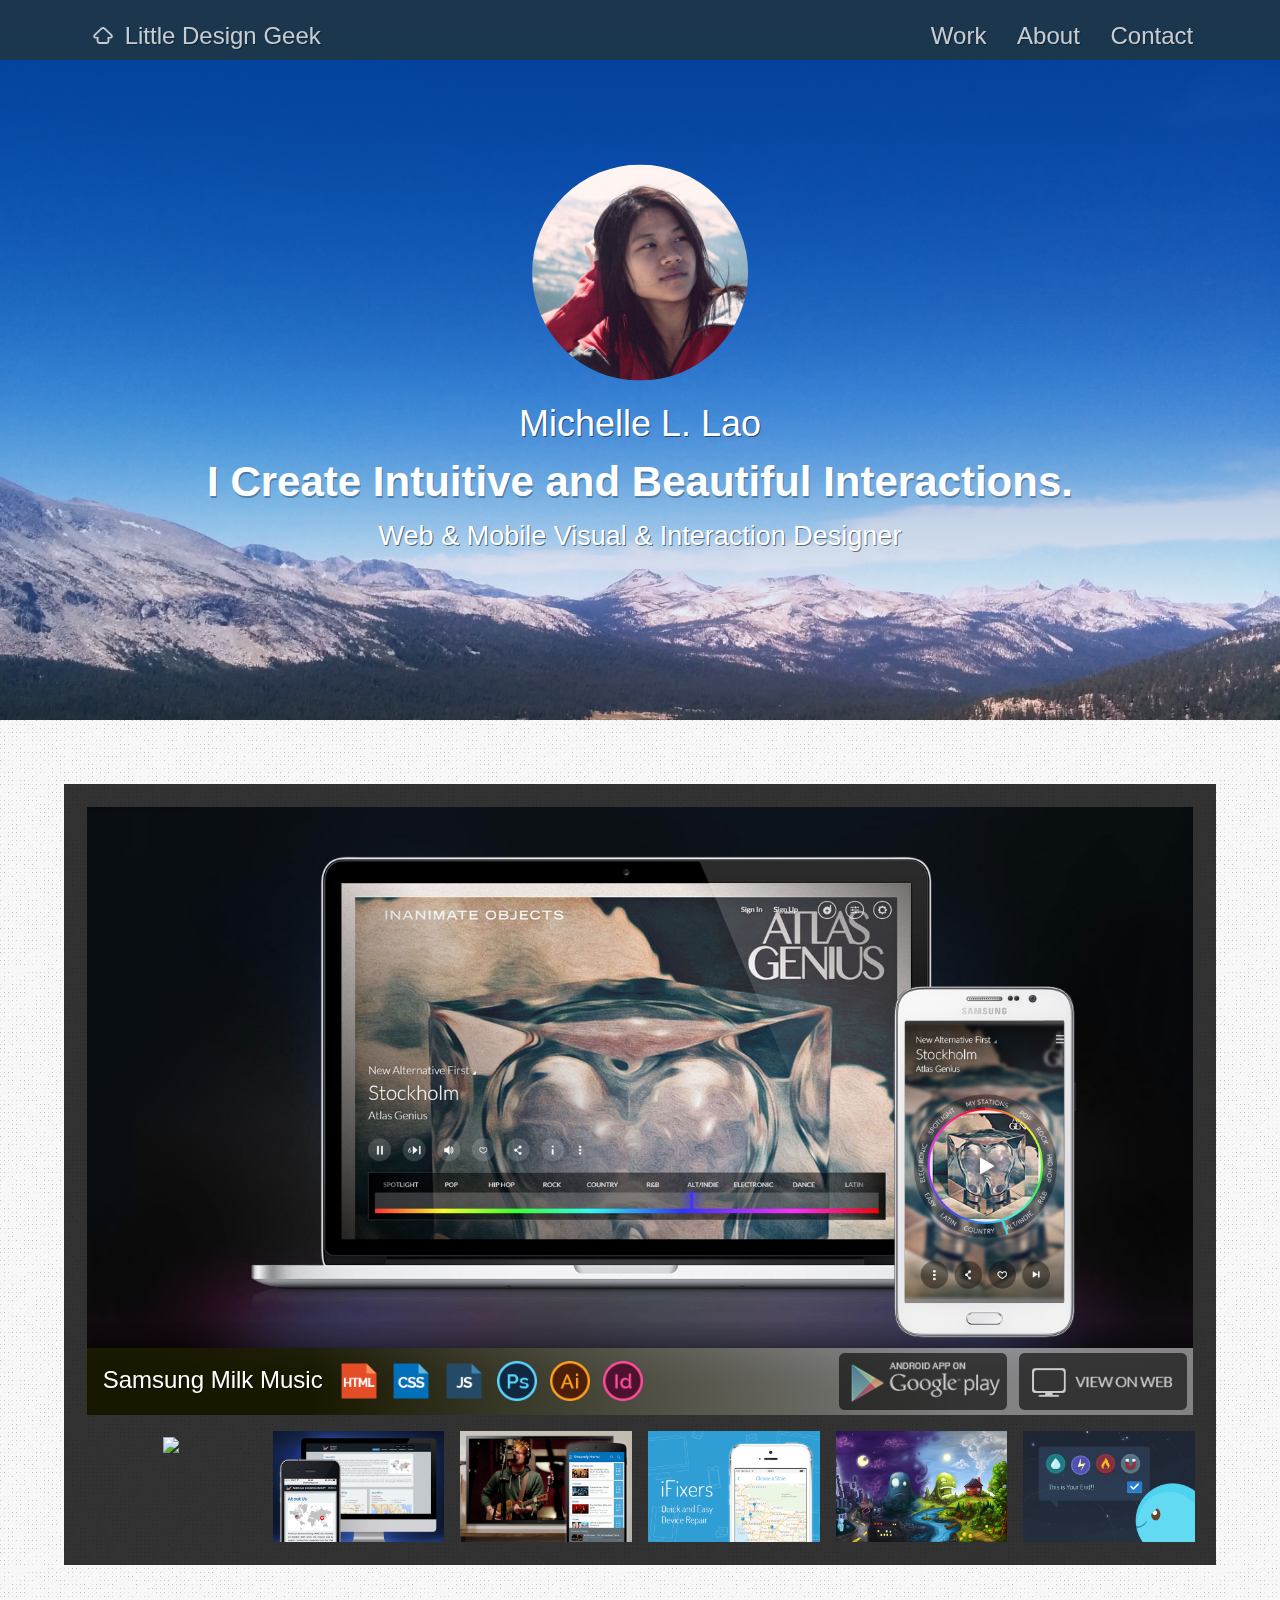
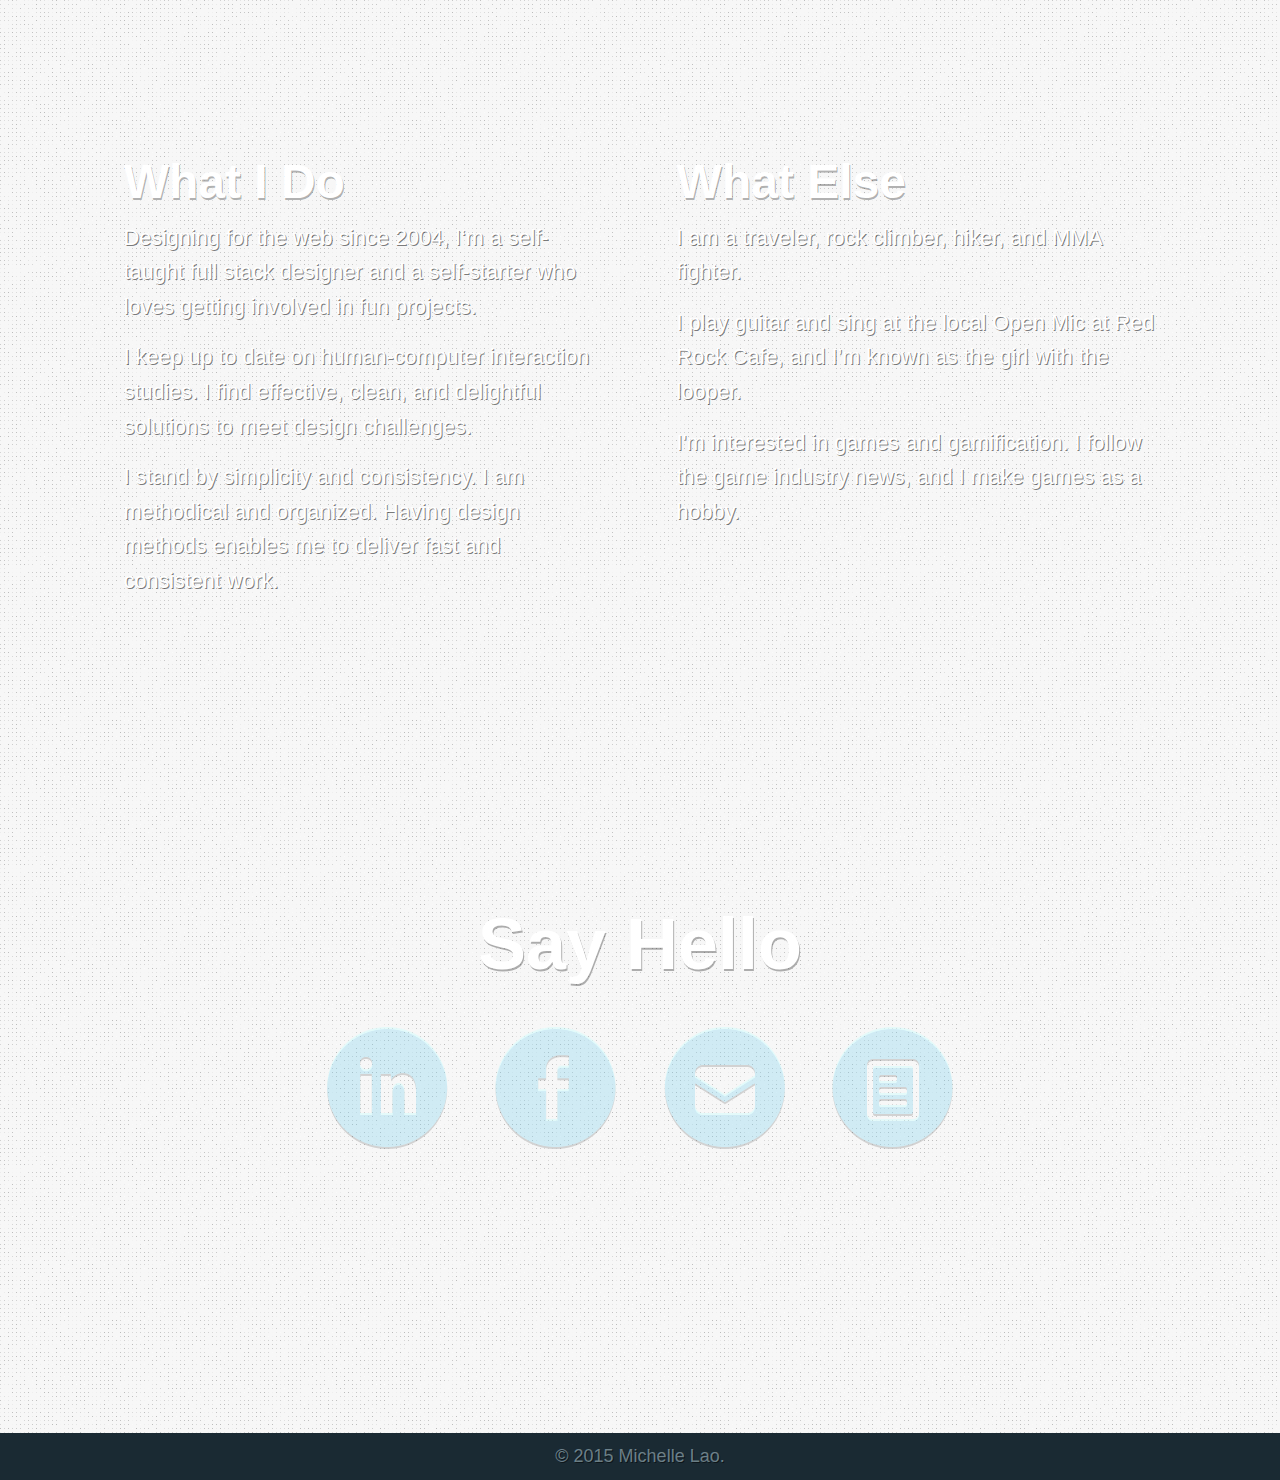
==== commit a6d9905d: "Upload local files" ====
--- a/index.html
+++ b/index.html
@@ -1,57 +1,227 @@
 <!DOCTYPE html>
-<html lang="en-us">
-  <head>
-    <meta charset="UTF-8">
-    <title>Littledesigngeek2015 by michellellao</title>
-    <meta name="viewport" content="width=device-width, initial-scale=1">
-    <link rel="stylesheet" type="text/css" href="stylesheets/normalize.css" media="screen">
-    <link href='https://fonts.googleapis.com/css?family=Open+Sans:400,700' rel='stylesheet' type='text/css'>
-    <link rel="stylesheet" type="text/css" href="stylesheets/stylesheet.css" media="screen">
-    <link rel="stylesheet" type="text/css" href="stylesheets/github-light.css" media="screen">
-  </head>
-  <body>
-    <section class="page-header">
-      <h1 class="project-name">Littledesigngeek2015</h1>
-      <h2 class="project-tagline">Michelle&#39;s Portfolio 2015</h2>
-      <a href="https://github.com/michellellao/littledesigngeek2015" class="btn">View on GitHub</a>
-      <a href="https://github.com/michellellao/littledesigngeek2015/zipball/master" class="btn">Download .zip</a>
-      <a href="https://github.com/michellellao/littledesigngeek2015/tarball/master" class="btn">Download .tar.gz</a>
-    </section>
-
-    <section class="main-content">
-      <h3>
-<a id="welcome-to-github-pages" class="anchor" href="#welcome-to-github-pages" aria-hidden="true"><span class="octicon octicon-link"></span></a>Welcome to GitHub Pages.</h3>
-
-<p>This automatic page generator is the easiest way to create beautiful pages for all of your projects. Author your page content here <a href="https://guides.github.com/features/mastering-markdown/">using GitHub Flavored Markdown</a>, select a template crafted by a designer, and publish. After your page is generated, you can check out the new <code>gh-pages</code> branch locally. If you’re using GitHub for Mac or GitHub for Windows, simply sync your repository and you’ll see the new branch.</p>
-
-<h3>
-<a id="designer-templates" class="anchor" href="#designer-templates" aria-hidden="true"><span class="octicon octicon-link"></span></a>Designer Templates</h3>
-
-<p>We’ve crafted some handsome templates for you to use. Go ahead and click 'Continue to layouts' to browse through them. You can easily go back to edit your page before publishing. After publishing your page, you can revisit the page generator and switch to another theme. Your Page content will be preserved.</p>
-
-<h3>
-<a id="creating-pages-manually" class="anchor" href="#creating-pages-manually" aria-hidden="true"><span class="octicon octicon-link"></span></a>Creating pages manually</h3>
-
-<p>If you prefer to not use the automatic generator, push a branch named <code>gh-pages</code> to your repository to create a page manually. In addition to supporting regular HTML content, GitHub Pages support Jekyll, a simple, blog aware static site generator. Jekyll makes it easy to create site-wide headers and footers without having to copy them across every page. It also offers intelligent blog support and other advanced templating features.</p>
-
-<h3>
-<a id="authors-and-contributors" class="anchor" href="#authors-and-contributors" aria-hidden="true"><span class="octicon octicon-link"></span></a>Authors and Contributors</h3>
-
-<p>You can <a href="https://github.com/blog/821" class="user-mention">@mention</a> a GitHub username to generate a link to their profile. The resulting <code>&lt;a&gt;</code> element will link to the contributor’s GitHub Profile. For example: In 2007, Chris Wanstrath (<a href="https://github.com/defunkt" class="user-mention">@defunkt</a>), PJ Hyett (<a href="https://github.com/pjhyett" class="user-mention">@pjhyett</a>), and Tom Preston-Werner (<a href="https://github.com/mojombo" class="user-mention">@mojombo</a>) founded GitHub.</p>
-
-<h3>
-<a id="support-or-contact" class="anchor" href="#support-or-contact" aria-hidden="true"><span class="octicon octicon-link"></span></a>Support or Contact</h3>
-
-<p>Having trouble with Pages? Check out our <a href="https://help.github.com/pages">documentation</a> or <a href="https://github.com/contact">contact support</a> and we’ll help you sort it out.</p>
-
-      <footer class="site-footer">
-        <span class="site-footer-owner"><a href="https://github.com/michellellao/littledesigngeek2015">Littledesigngeek2015</a> is maintained by <a href="https://github.com/michellellao">michellellao</a>.</span>
-
-        <span class="site-footer-credits">This page was generated by <a href="https://pages.github.com">GitHub Pages</a> using the <a href="https://github.com/jasonlong/cayman-theme">Cayman theme</a> by <a href="https://twitter.com/jasonlong">Jason Long</a>.</span>
-      </footer>
-
-    </section>
-
-  
-  </body>
+<html lang="en">
+
+<head>
+	<meta charset="utf-8" />
+	<meta name="viewport" content="width=device-width, initial-scale=1.0" />
+
+	<link rel="shortcut icon" href="ml-fav.ico" type="image/x-icon" />
+    <title>Little Design Geek - Michelle's Portfolio</title>
+
+    <!-- Fonts -->
+	<link href='http://fonts.googleapis.com/css?family=Oxygen:300,700' rel='stylesheet' type='text/css'>
+	<link href='http://fonts.googleapis.com/css?family=Lobster+Two:400' rel='stylesheet' type='text/css'>
+
+    <!-- Style Sheet  -->
+	<link rel="stylesheet" href="css/foundation.css" type="text/css" />
+	<link rel="stylesheet" href="css/textslide.css" type="text/css" />
+	<link rel="stylesheet" href="css/responsiveslides.css" type="text/css" />
+	<link rel="stylesheet" href="css/main.css" type="text/css" />
+
+
+    <!-- JavaScript -->
+	<script src="http://ajax.googleapis.com/ajax/libs/jquery/1.10.2/jquery.min.js"></script>
+	<script type="text/javascript" src="js/script.js"></script>
+	<script language="JavaScript" src="js/foundation.min.js" type="text/javascript"></script>
+	<script src="js/responsiveslides.min.js"></script>
+    <script>
+        $(function() {
+            $(".rslides").responsiveSlides({
+            	manualControls: '#slideshow-pager',
+            	speed: 300,
+            	timeout: 4500,
+            	nav: false,
+            	pause: true,
+            	pauseControls: true,
+            });
+        });
+    </script>
+</head>
+
+<body>
+
+<!-- Nav -->
+<div id="nav" class="hide-for-small-only">
+	<div class="wrapper">
+		<div id="home">
+			<a href="#cover"><img class="top" src="img/icons/top.png" />Little Design Geek</a>
+		</div>
+		<div id="anchors">
+			<a href="#work">Work</a>
+			<a href="#about">About</a>
+			<a href="#contact">Contact</a>
+		</div>
+	</div>
+</div>
+
+<!-- Small Nav -->
+<div id="small-nav" class="show-for-small-only">
+	<a href="#cover"><img class="top show-for-small-only" style="display:none;" src="img/icons/top.png" /></a>
+	<a href="#work">Work</a>
+	<a href="#about">About</a>
+	<a href="#contact">Contact</a>
+
+</div>
+
+<!-- Cover -->
+<div id="cover" class="three-quarter-height small-12">
+	<div class="center-content">
+		<img id="profile" src="img/photo/profile.jpg" />
+		<h3>Michelle L. Lao</h3>
+		<!-- sliding Headline -->
+		<section class="cd-intro">
+			<h1 class="cd-headline slide">
+				<span class="cd-words-wrapper">
+					<b class="is-visible">I Create Intuitive and Beautiful Interactions.</b>
+					<b>I Find Delightful Solution to Design Problems.</b>
+					<b>I Design and Build Web & Mobile Interfaces.</b>
+				</span>
+			</h1>
+		</section>
+		<h5>Web & Mobile <span class="semi-bold">Visual & Interaction Designer</span></h5>
+	</div>
+</div>
+
+
+<!-- Work -->
+<div id="work" class="wrapper">
+	<br class="show-for-small-only" />
+	<br class="show-for-small-only" />
+	<div id="slideshow">
+		<ul class="rslides">
+			<li>
+	        	<img src="img/work/samsung-full.jpg" alt="Samsung Milk Music">
+	        	<div class="caption">
+			        	<h4>Samsung Milk Music</h4>
+			        	<img class="skill" src="img/icons/html.png" />
+			        	<img class="skill" src="img/icons/css.png" />
+			        	<img class="skill" src="img/icons/js.png" />
+			        	<img class="skill" src="img/icons/ps.png" />
+			        	<img class="skill" src="img/icons/ai.png" />
+			        	<img class="skill" src="img/icons/id.png" />
+		        	<a class="hide-for-small-only" href="http://milk.samsung.com/" target="_blank"><img class="btn able" src="img/icons/btn-web.png" /></a>
+		        	<a href="https://play.google.com/store/apps/details?id=com.samsung.mdl.radio&hl=en" target="_blank"><img class="btn able" src="img/icons/btn-gplay-avail.png" /></a>
+	        	</div>
+	        </li>
+	        <li>
+	        	<img src="img/work/abg-full.jpg" alt="American Business Group">
+	        	<div class="caption">
+		        	<h4>American Business Group</h4>
+		        	<img class="skill" src="img/icons/html.png" />
+		        	<img class="skill" src="img/icons/css.png" />
+		        	<img class="skill" src="img/icons/js.png" />
+		        	<img class="skill" src="img/icons/ps.png" />
+		        	<a href="http://americanbg.com/" target="_blank"><img class="btn able" src="img/icons/btn-web.png" /></a>
+	        	</div>
+	        </li>
+	        <li>
+	        	<img src="img/work/streamly-full.jpg" alt="Streamly Android App">
+	        	<div class="caption">
+		        	<h4>Streamly Android App</h4>
+		        	<img class="skill" src="img/icons/ps.png" />
+		        	<img class="skill" src="img/icons/ai.png" />
+		        	<img class="btn" src="img/icons/btn-gplay-coming.png" />
+	        	</div>
+	        </li>
+	        <li>
+	        	<img src="img/work/ifixers-full.jpg" alt="iFixers iOS App">
+	        	<div class="caption">
+		        	<h4>iFixers iOS App</h4>
+		        	<img class="skill" src="img/icons/ps.png" />
+		        	<img class="skill" src="img/icons/ai.png" />
+		        	<img class="btn" src="img/icons/btn-appstore.png" />
+	        	</div>
+	        </li>
+	        <li>
+	        	<img src="img/work/landscape-full.jpg" alt="Landscape Painting">
+	        	<div class="caption">
+		        	<h4>Landscape Painting - Day and Night</h4>
+		        	<img class="skill" src="img/icons/ps.png" />
+	        	</div>
+	        </li>
+	        <li>
+	        	<img src="img/work/planet-full.jpg" alt="Planet Wars">
+	        	<div class="caption">
+		        	<h4>Planet Wars</h4>
+		        	<img class="skill" src="img/icons/ps.png" />
+	        	</div>
+	        </li>
+	    </ul>
+
+	    <ul id="slideshow-pager" class="small-block-grid-3 medium-block-grid-3 large-block-grid-6 medium-centered">
+	    	<li><a href="#"><img class="tile" src="img/work/samsung.jpg"/></a></li>
+	    	<li><a href="#"><img class="tile" src="img/work/abg.jpg"/></a></li>
+	    	<li><a href="#"><img class="tile" src="img/work/streamly.jpg"/></a></li>
+	    	<li><a href="#"><img class="tile" src="img/work/ifixers.jpg"/></a></li>
+	    	<li><a href="#"><img class="tile" src="img/work/landscape.jpg"/></a></li>
+	    	<li><a href="#"><img class="tile" src="img/work/planet.jpg"/></a></li>
+	    </ul>
+	    <div class="clearfix"></div>
+	</div>
+	<br>
+
+</div>
+
+
+<!-- About -->
+<div id="about">
+	<div class="wrapper">
+		<br class="show-for-small-only" />
+		<div class="medium-6 large-6 column">
+			<h2>What I Do</h2>
+			<p>Designing for the web since 2004, I‘m a self-taught full stack designer and a self-starter who loves getting involved in fun projects. 
+			</p>
+			<p>I keep up to date on human-computer interaction studies. I find effective, clean, and delightful solutions to meet design challenges.
+			</p>
+			<p>I stand by simplicity and consistency. I am methodical and organized. Having design methods enables me to deliver fast and consistent work.
+			</p>
+			<br />
+		</div>
+		<div class="medium-6 large-6 column">
+			<h2>What Else</h2>
+			<p>I am a traveler, rock climber, hiker, and MMA fighter.
+			</p>
+			<p>I play guitar and sing at the local Open Mic at Red Rock Cafe, and I’m known as the girl with the looper.
+			</p>
+			<p>I'm interested in games and gamification. I follow the game industry news, and I make games as a hobby.
+			</p>
+		</div>
+	</div>
+</div>
+
+
+<!-- Contact -->
+<div id="contact">
+	<div id="contact-content" class="wrapper large-8 column large-centered">
+		<h2>Say Hello</h2>
+		<p id="myemail">michellellao.ai@gmail.com</p>
+		<ul class="small-block-grid-4 medium-block-grid-4 large-block-grid-4">
+			<li><a href="https://www.linkedin.com/in/michellellao" target="_blank"><img src="img/icons/btn-linkedin.png" /></a></li>
+			<li><a href="https://www.facebook.com/mllao" target="_blank"><img src="img/icons/btn-facebook.png" /></a></li>
+			<li><a id="email" href="#contact"><img src="img/icons/btn-email.png" /></a></li>
+			<li><a href="MichelleLao_Resume.pdf" target="_blank"><img src="img/icons/btn-resume.png" /></a></li>
+		</ul>	
+	</div>
+	<div class="clearfix"></div>
+</div>
+
+<!-- Copyright -->
+<div id="copyright">
+	<p>© 2015 Michelle Lao.</p>
+</div>
+
+<script src="js/textslide.js"></script>
+<script src="js/flowtype.js"></script>
+
+<script>
+	$('body').flowtype({
+		minimum   : 500,
+		maximum   : 1600,
+		minFont   : 14,
+		maxFont   : 24,
+		fontRatio : 45
+	});
+</script>
+
+</body>
 </html>
--- a/css/textslide.css
+++ b/css/textslide.css
@@ -0,0 +1,160 @@
+@charset "utf-8";
+/* CSS Document */
+
+.cd-words-wrapper {
+  display: inline-block;
+  position: relative;
+  text-align: center;
+}
+.cd-words-wrapper b {
+  display: inline-block;
+  position: absolute;
+  white-space: nowrap;
+  left: 0;
+  top: 0;
+}
+.cd-words-wrapper b.is-visible {
+  position: relative;
+}
+.no-js .cd-words-wrapper b {
+  opacity: 0;
+}
+.no-js .cd-words-wrapper b.is-visible {
+  opacity: 1;
+}
+
+/* xslide  */
+.cd-headline.slide span {
+  display: inline-block;
+  padding: .2em 0;
+}
+.cd-headline.slide .cd-words-wrapper {
+  overflow: hidden;
+  vertical-align: top;
+}
+.cd-headline.slide b {
+  opacity: 0;
+  top: .2em;
+}
+.cd-headline.slide b.is-visible {
+  top: 0;
+  opacity: 1;
+  -webkit-animation: slide-in 0.4s;
+  -moz-animation: slide-in 0.4s;
+  animation: slide-in 0.4s;
+}
+.cd-headline.slide b.is-hidden {
+  -webkit-animation: slide-out 0.4s;
+  -moz-animation: slide-out 0.4s;
+  animation: slide-out 0.4s;
+  text-align: center;
+}
+
+@-webkit-keyframes slide-in {
+  0% {
+    opacity: 0;
+    -webkit-transform: translateY(-100%);
+  }
+  60% {
+    opacity: 1;
+    -webkit-transform: translateY(20%);
+  }
+  100% {
+    opacity: 1;
+    -webkit-transform: translateY(0);
+  }
+}
+@-moz-keyframes slide-in {
+  0% {
+    opacity: 0;
+    -moz-transform: translateY(-100%);
+  }
+  60% {
+    opacity: 1;
+    -moz-transform: translateY(20%);
+  }
+  100% {
+    opacity: 1;
+    -moz-transform: translateY(0);
+  }
+}
+@keyframes slide-in {
+  0% {
+    opacity: 0;
+    -webkit-transform: translateY(-100%);
+    -moz-transform: translateY(-100%);
+    -ms-transform: translateY(-100%);
+    -o-transform: translateY(-100%);
+    transform: translateY(-100%);
+  }
+  60% {
+    opacity: 1;
+    -webkit-transform: translateY(20%);
+    -moz-transform: translateY(20%);
+    -ms-transform: translateY(20%);
+    -o-transform: translateY(20%);
+    transform: translateY(20%);
+  }
+  100% {
+    opacity: 1;
+    -webkit-transform: translateY(0);
+    -moz-transform: translateY(0);
+    -ms-transform: translateY(0);
+    -o-transform: translateY(0);
+    transform: translateY(0);
+  }
+}
+@-webkit-keyframes slide-out {
+  0% {
+    opacity: 1;
+    -webkit-transform: translateY(0);
+  }
+  60% {
+    opacity: 0;
+    -webkit-transform: translateY(120%);
+  }
+  100% {
+    opacity: 0;
+    -webkit-transform: translateY(100%);
+  }
+}
+@-moz-keyframes slide-out {
+  0% {
+    opacity: 1;
+    -moz-transform: translateY(0);
+  }
+  60% {
+    opacity: 0;
+    -moz-transform: translateY(120%);
+  }
+  100% {
+    opacity: 0;
+    -moz-transform: translateY(100%);
+  }
+}
+@keyframes slide-out {
+  0% {
+    opacity: 1;
+    -webkit-transform: translateY(0);
+    -moz-transform: translateY(0);
+    -ms-transform: translateY(0);
+    -o-transform: translateY(0);
+    transform: translateY(0);
+  }
+  60% {
+    opacity: 0;
+    -webkit-transform: translateY(120%);
+    -moz-transform: translateY(120%);
+    -ms-transform: translateY(120%);
+    -o-transform: translateY(120%);
+    transform: translateY(120%);
+  }
+  100% {
+    opacity: 0;
+    -webkit-transform: translateY(100%);
+    -moz-transform: translateY(100%);
+    -ms-transform: translateY(100%);
+    -o-transform: translateY(100%);
+    transform: translateY(100%);
+  }
+}--- a/css/responsiveslides.css
+++ b/css/responsiveslides.css
@@ -0,0 +1,150 @@
+/* Slideshow Responsive*/
+.rslides {
+	position: relative;
+	list-style: none;
+	overflow: hidden;
+	width: 100%;
+	padding: 0;
+	margin: 0;
+}
+
+.rslides li {
+	-webkit-backface-visibility: hidden;
+	position: absolute;
+	display: none;
+	width: 100%;
+	left: 0;
+	top: 0;
+}
+
+.rslides li:first-child {
+	position: relative;
+	display: block;
+	float: left;
+}
+
+.rslides img {
+	display: block;
+	height: auto;
+	float: left;
+	width: 100%;
+	border: 0;
+}
+
+/* Page Specifics */
+#slideshow {
+	width: 100%;
+	background-color: rgba(0, 0, 0, 0.8);
+	padding: 2%;
+}
+
+.caption {
+	position: absolute;
+	display: block;
+	z-index: 2;
+	background: linear-gradient(to right, rgba(30, 30, 0, 0.8) 20%, rgba(200, 200, 200, 0.65) 80%);
+	bottom: 0;
+	margin: 0;
+	line-height: 1.5em;
+	color: #fff;
+	width: 100%;
+	max-height: 5em;
+	text-align: left;
+}
+
+.caption h4 {
+	text-align: left;
+	float: left;
+	position: relative;
+	padding: 0.65em;
+	padding-right: 0.4em;
+}
+
+.caption img.skill {
+	position: relative;
+	display: inline;
+	max-width: 3em;
+	float: left;
+	padding: 0.8em 0.25em;
+	margin: 0 0.15em;
+}
+
+.caption img.btn {
+	position: relative;
+	display: inline;
+	max-width: 180px;
+	float: right;
+	margin: 0;
+	padding: 0.35em;
+	opacity: 0.6;
+	transition: all 0.3s ease 0.02s;
+	-webkit-backface-visibility:hidden;
+}
+
+.caption img.able:hover {
+	opacity: 1;
+}
+
+
+#slideshow-pager .rslides_here a img {
+  	box-shadow: 0 0 0.25em 0.1em rgba(255, 255, 255, 0.5);
+  	-ms-transform: scale(1.05,1.05); /* IE 9 */
+    -webkit-transform: scale(1.05,1.05); /* Safari */
+    transform: scale(1.05,1.05);
+  	opacity: 1;
+}
+
+#slideshow-pager img {
+    opacity: 1;
+}
+
+#slideshow-pager li { padding: 1em 0.5em 0; }
+
+
+
+
+/* Small & Medium Screen */
+@media only screen and (max-width: 64em) {
+	.caption {
+		position: relative;
+		display: inline-block;
+		z-index: 2;
+		background: linear-gradient(to right, rgba(60, 60, 60, 1) 20%, rgba(200, 200, 200, 1) 80%);
+		top: 0;
+		margin: 0;
+		line-height: 1.5em;
+		color: #fff;
+		width: 100%;
+		text-align: center;
+		height: 5em;
+	}
+
+
+	.caption h4 {
+		position: relative;
+		padding: 0.65em 0 0.35em;
+		padding-right: 0.4em;
+		font-size: 1em;
+		float: none;
+		text-align: center;
+	}
+
+	.caption img.skill {
+		position: relative;
+		display: inline-block;
+		max-width: 1.75em;
+		padding: 0.05em;
+		margin: 0 0.1em 0.1em;
+		float: none;
+	}
+
+	.caption img.btn {
+		max-width: 90px;
+		display: inline-block;
+		float: left;
+		margin: 0;
+		padding: 0.1em;
+		opacity: 0.6;
+		float: none;
+	}
+}--- a/css/main.css
+++ b/css/main.css
@@ -0,0 +1,245 @@
+@charset "utf-8";
+/* CSS Document */
+
+* {
+	margin: 0;
+}
+
+/* Page Elements */
+body, div {
+	font-family: 'Raleway', sans-serif;
+	font-weight: 300;
+	font-style: normal;
+	position: relative;
+	margin: 0;
+	padding: 0;
+}
+
+body { /*content including background */
+	background:#f7f7f7 url('../img/bg-noise.png');
+	width: 100%;
+	text-align: center;
+}
+
+.wrapper {
+	max-width: 62.5em;
+	overflow: hidden;
+	padding: 0 5%;
+	margin: 0 auto;
+	text-align: center;
+}
+
+
+/* Text Styles*/
+h1, h2, h3, h4, h5, h6 {
+	font-family: 'Raleway', sans-serif;
+	text-shadow: 1px 1px 0 rgba(0, 0, 0, 0.5);
+	margin: 0;
+	text-align: center;
+}
+
+h1 { /* Headline */
+	font-size: 1.75em;
+	text-shadow: 1px 2px 0 rgba(0, 0, 0, 0.3);
+	font-weight: 700;
+	line-height: initial;
+}
+
+h2 { /* Title */
+	font-size: 2em;
+	text-shadow: 1px 2px 0 rgba(0, 0, 0, 0.3);
+	font-weight: 700;
+	padding: 0 0.45em;
+}
+
+h3 { /* Name Title */
+	font-size: 1.5em;
+	font-weight: 200;
+	padding: 0.5em 0 0;
+}
+
+h4 { /* Project Title */
+	font-size: 1.5em;
+	font-weight: 500;
+}
+
+h5 { /* Thin Title */
+	font-size: 1.125em;
+	font-weight: 300;
+	padding: 0.125em 0 0;
+}
+
+
+p {
+	font-size: 0.9em;
+	text-shadow: 1px 1px 0 rgba(0, 0, 0, 0.5);
+	text-align: left;
+	padding: 0.25em 1em 0;
+	margin: 0 0 0.5em;
+}
+
+.semi-bold {
+	font-weight: 500;
+}
+
+
+/* Layouts */
+.center-content {
+	position: absolute;
+  	top: 50%;
+  	left: 50%;
+  	transform: translate(-50%, -50%);
+}
+
+
+/* Page Sections */
+#nav, #small-nav {
+	background-color:rgba(32,53,64,0.85);
+	position: fixed;
+	top: 0;
+	z-index: 10;
+	width: 100%;
+	padding: 0.75em 0.5em 0.25em;
+}
+
+#nav #home {
+	float: left;
+}
+
+#nav img.top {
+	position: relative;
+	top: -0.1em;
+	width: 12%;
+	padding-right: 0.5em;
+}
+
+#nav #anchors {
+	float: right;
+}
+
+#nav a, #small-nav a {
+	color: #ffffff;
+	opacity: 0.75;
+	padding: 0.5em;
+	font-weight: 500;
+	text-shadow: 1px 1px 0 rgba(0, 0, 0, 0.5);
+	transition: all 0.3s ease 0.1s;
+}
+
+#nav a:hover, #small-nav a:hover {
+	opacity: 1;
+}
+
+#small-nav {
+	text-align: center;
+}
+
+#small-nav img.top {
+	position: relative;
+	top: -0.1em;
+	width: 1.75em;
+	padding-right: 0.5em;
+}
+
+
+#cover {
+	width: 100%;
+	height: 80%;
+	background:
+		linear-gradient(to bottom, rgba(0, 64, 153, 1) 0%, rgba(0, 64, 153, 0) 75%), 
+		url('../img/photo/cover.jpg') center center no-repeat;
+	background-attachment: fixed;
+	background-size: cover;
+}
+
+img#profile {
+	width: 25%;
+	border-radius: 50%;
+}
+
+
+
+#work{
+	min-height: 100%;
+	padding: 5% 5% 0;
+}
+
+
+#about {
+	width: 100%;
+	min-height: 90%;
+	background:
+		linear-gradient(to bottom, rgba(0, 69, 166, 0.75) 25%, rgba(0, 172, 229, 0.5) 60%, rgba(242, 232, 182, 0.3) 90%, rgba(242, 232, 182, 0) 100%), 
+		url('../img/photo/about.jpg') center center no-repeat;
+	background-attachment: fixed;
+	background-size: cover;
+	padding: 10% 2% 5%;
+  }
+
+#about h2 {text-align: left;}
+
+#contact {
+	min-height: 67%;
+	padding: 5%;
+	background: 
+		url('../img/bg-noise.png'),
+		linear-gradient(to bottom, rgba(16, 48, 64, 1) 40%, rgba(32, 104, 128, 0.5) 80%, rgba(32, 104, 128, 0.5) 85%, rgba(16, 48, 64, 0.75) 100%), 
+		url('../img/photo/contact-bg.jpg') center center no-repeat;
+	background-attachment: fixed;
+	/*background: linear-gradient(to bottom, rgba(32, 40, 47, 0.5) 10%, rgba(42, 74, 90, 0.5) 90%), url('../img/photo/bg-contact.jpg'); */
+	color: #ffffff;
+	text-align: center;
+}
+
+#contact-content {z-index: 10;}
+
+#contact h2 {font-size: 300%;}
+
+#contact img {
+	padding: 20% 5%;
+	opacity: 0.6;
+	transition: all 0.3s ease 0s;
+	-webkit-backface-visibility:hidden;
+}
+
+#contact img:hover {
+	opacity: 1;
+}
+
+#contact p#myemail {
+	text-align: center;
+	color: #c3dde5;
+	margin: 0 0 0.5em;
+	display: none;
+}
+
+#copyright {
+	background-color: #1a2a33;
+	color: rgba(195, 221, 229, 0.5);
+}
+
+#copyright > p {
+	margin: 0;
+	padding: 0.5em;
+	text-align: center;
+	font-size: 75%;
+}
+
+
+
+/* Medium screen */
+@media only screen and (max-width: 64em) {
+	p {font-size: 1em;}
+	img#profile {width: 35%;}
+	#contact {min-height: 40%;}
+}
+
+
+/* Small screen */
+@media only screen and (max-width: 40em) { 
+	html {font-size: 90%;}
+	img#profile {width: 50%;}
+	h1 {font-size: 110%;}
+	#cover {height: 100%;}
+	#about > .wrapper {padding: 0;}
+}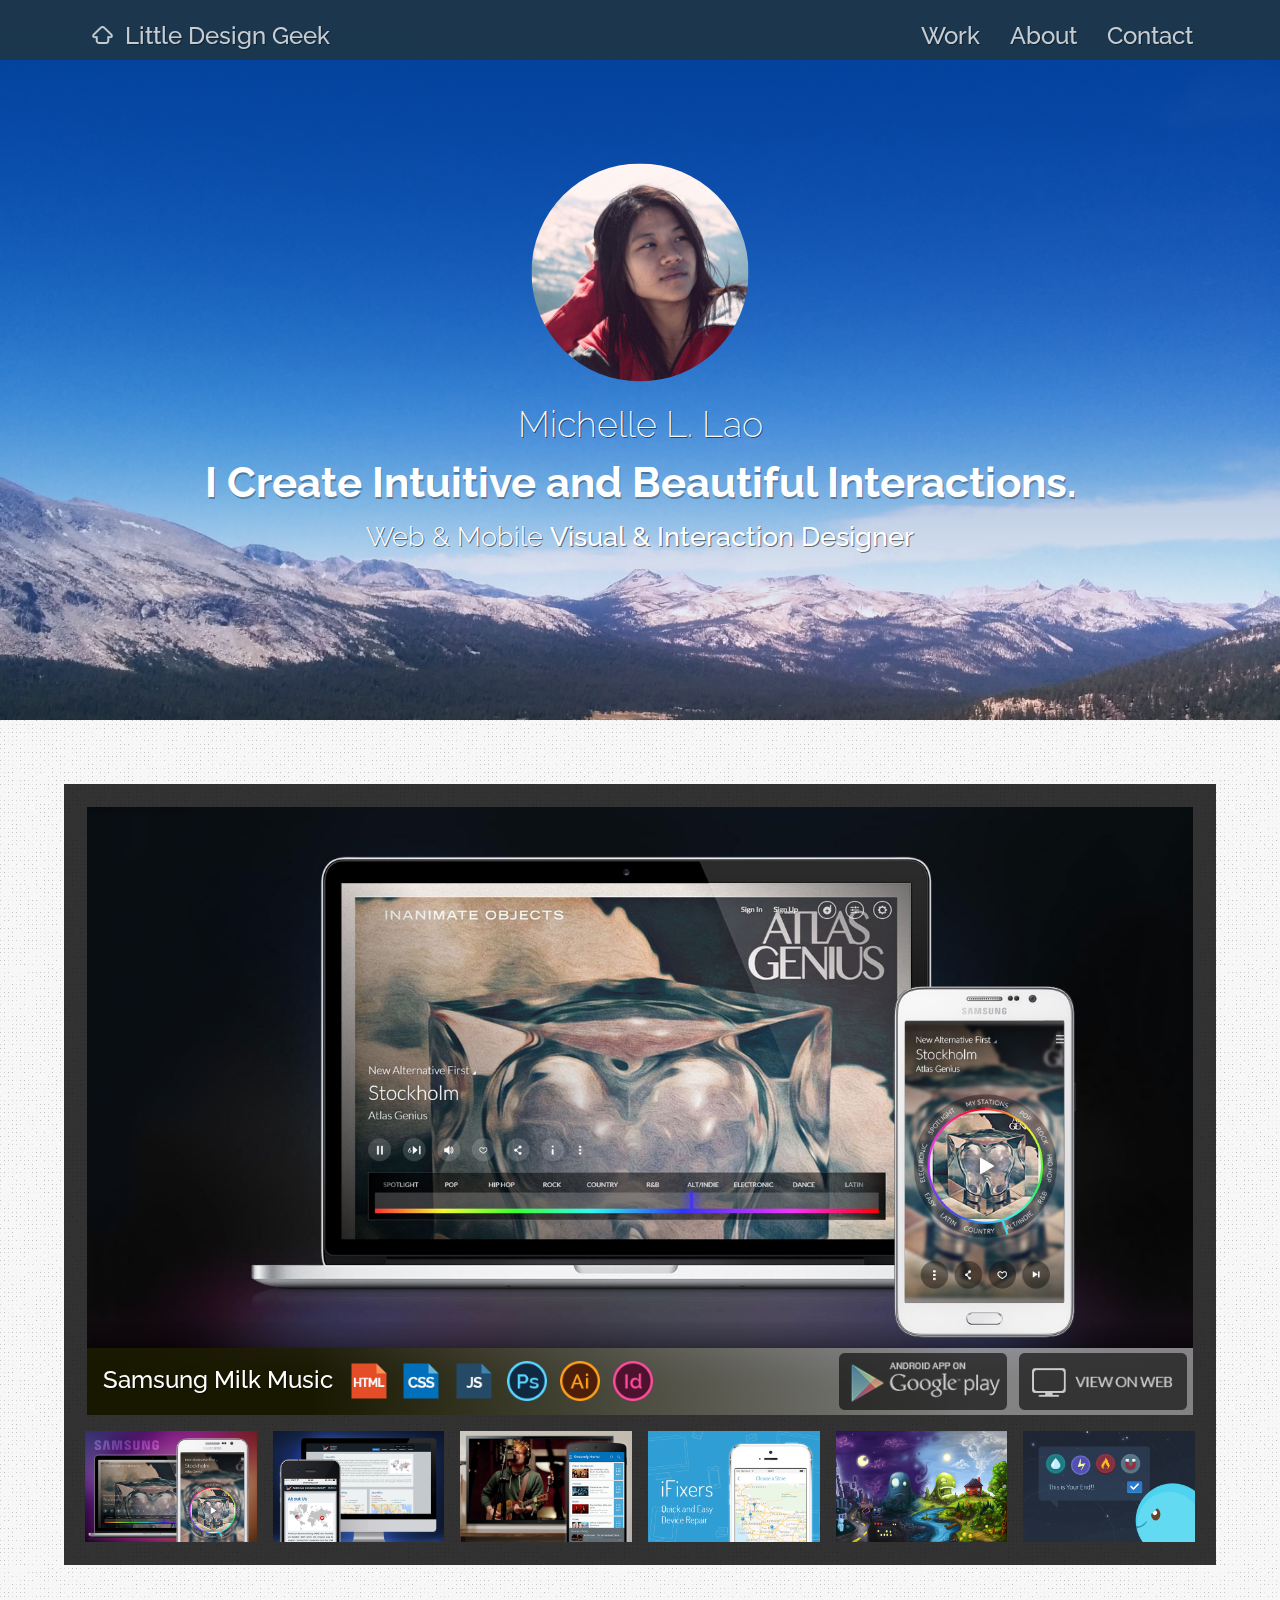
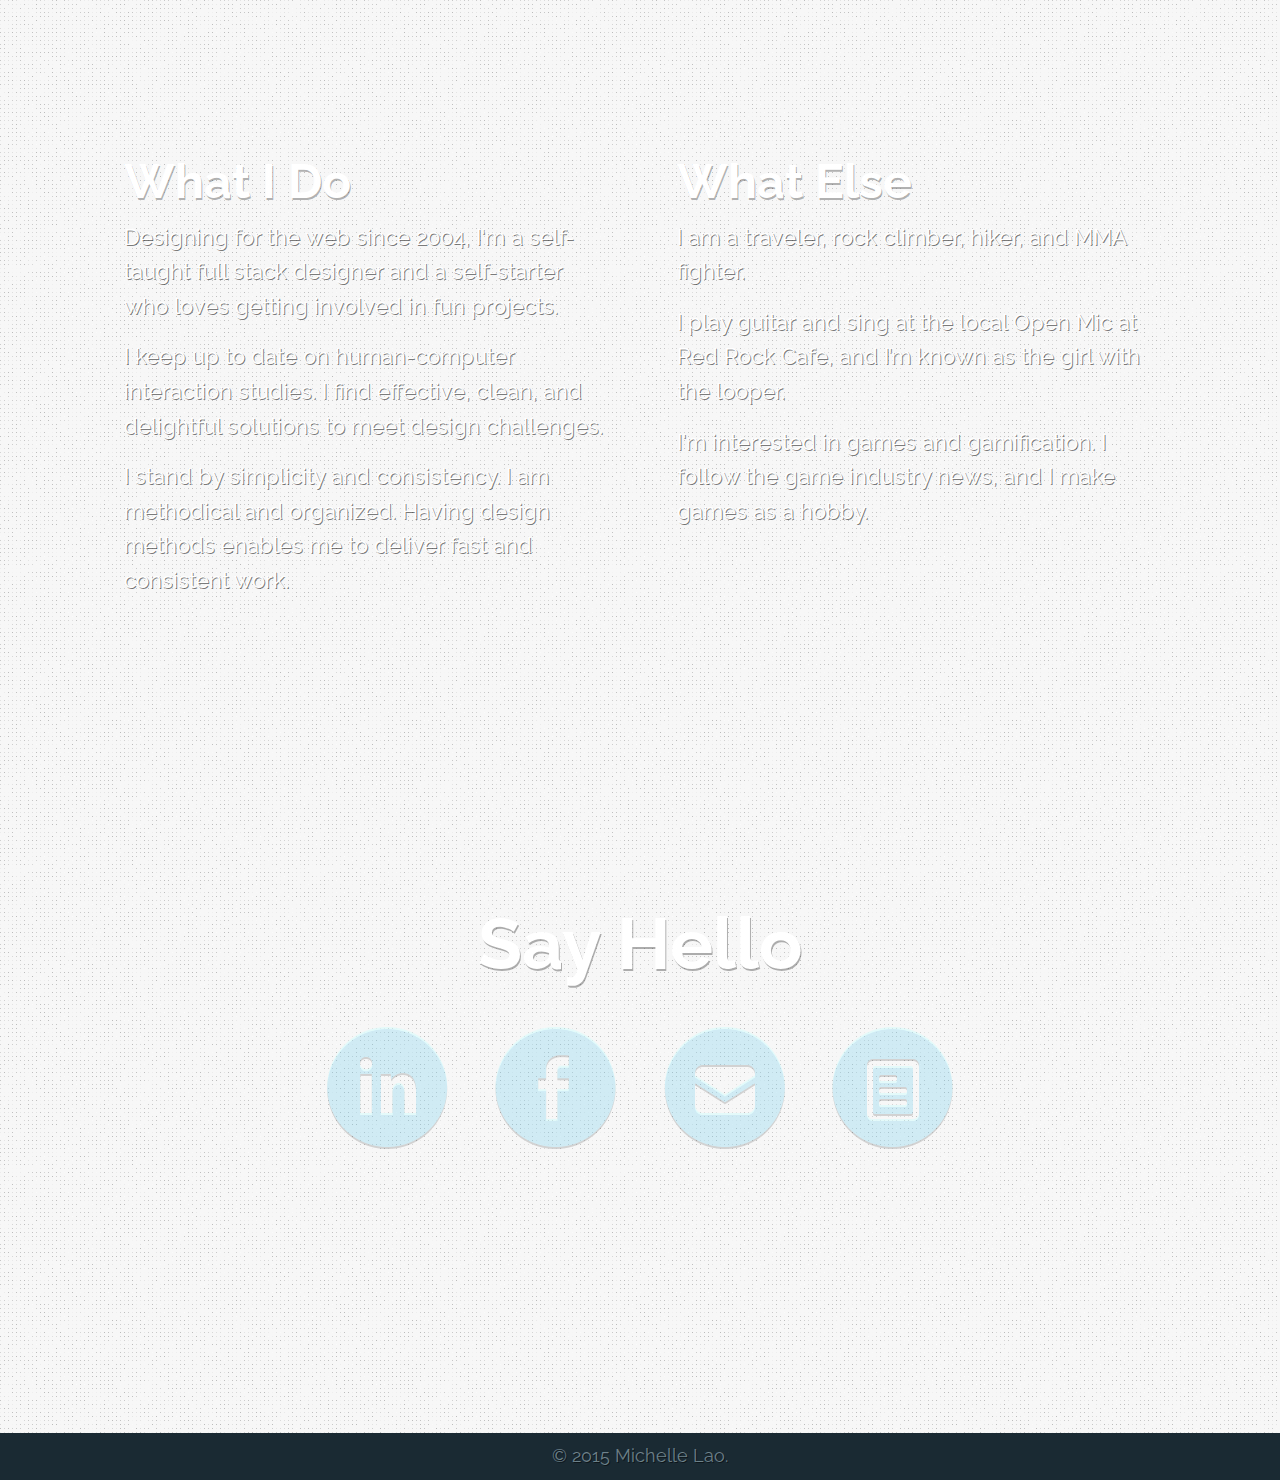
==== commit 7e93df3d: "included link for google font" ====
--- a/index.html
+++ b/index.html
@@ -9,8 +9,7 @@
     <title>Little Design Geek - Michelle's Portfolio</title>
 
     <!-- Fonts -->
-	<link href='http://fonts.googleapis.com/css?family=Oxygen:300,700' rel='stylesheet' type='text/css'>
-	<link href='http://fonts.googleapis.com/css?family=Lobster+Two:400' rel='stylesheet' type='text/css'>
+	<link href='http://fonts.googleapis.com/css?family=Raleway:200,300,400,500,700' rel='stylesheet' type='text/css'>
 
     <!-- Style Sheet  -->
 	<link rel="stylesheet" href="css/foundation.css" type="text/css" />
